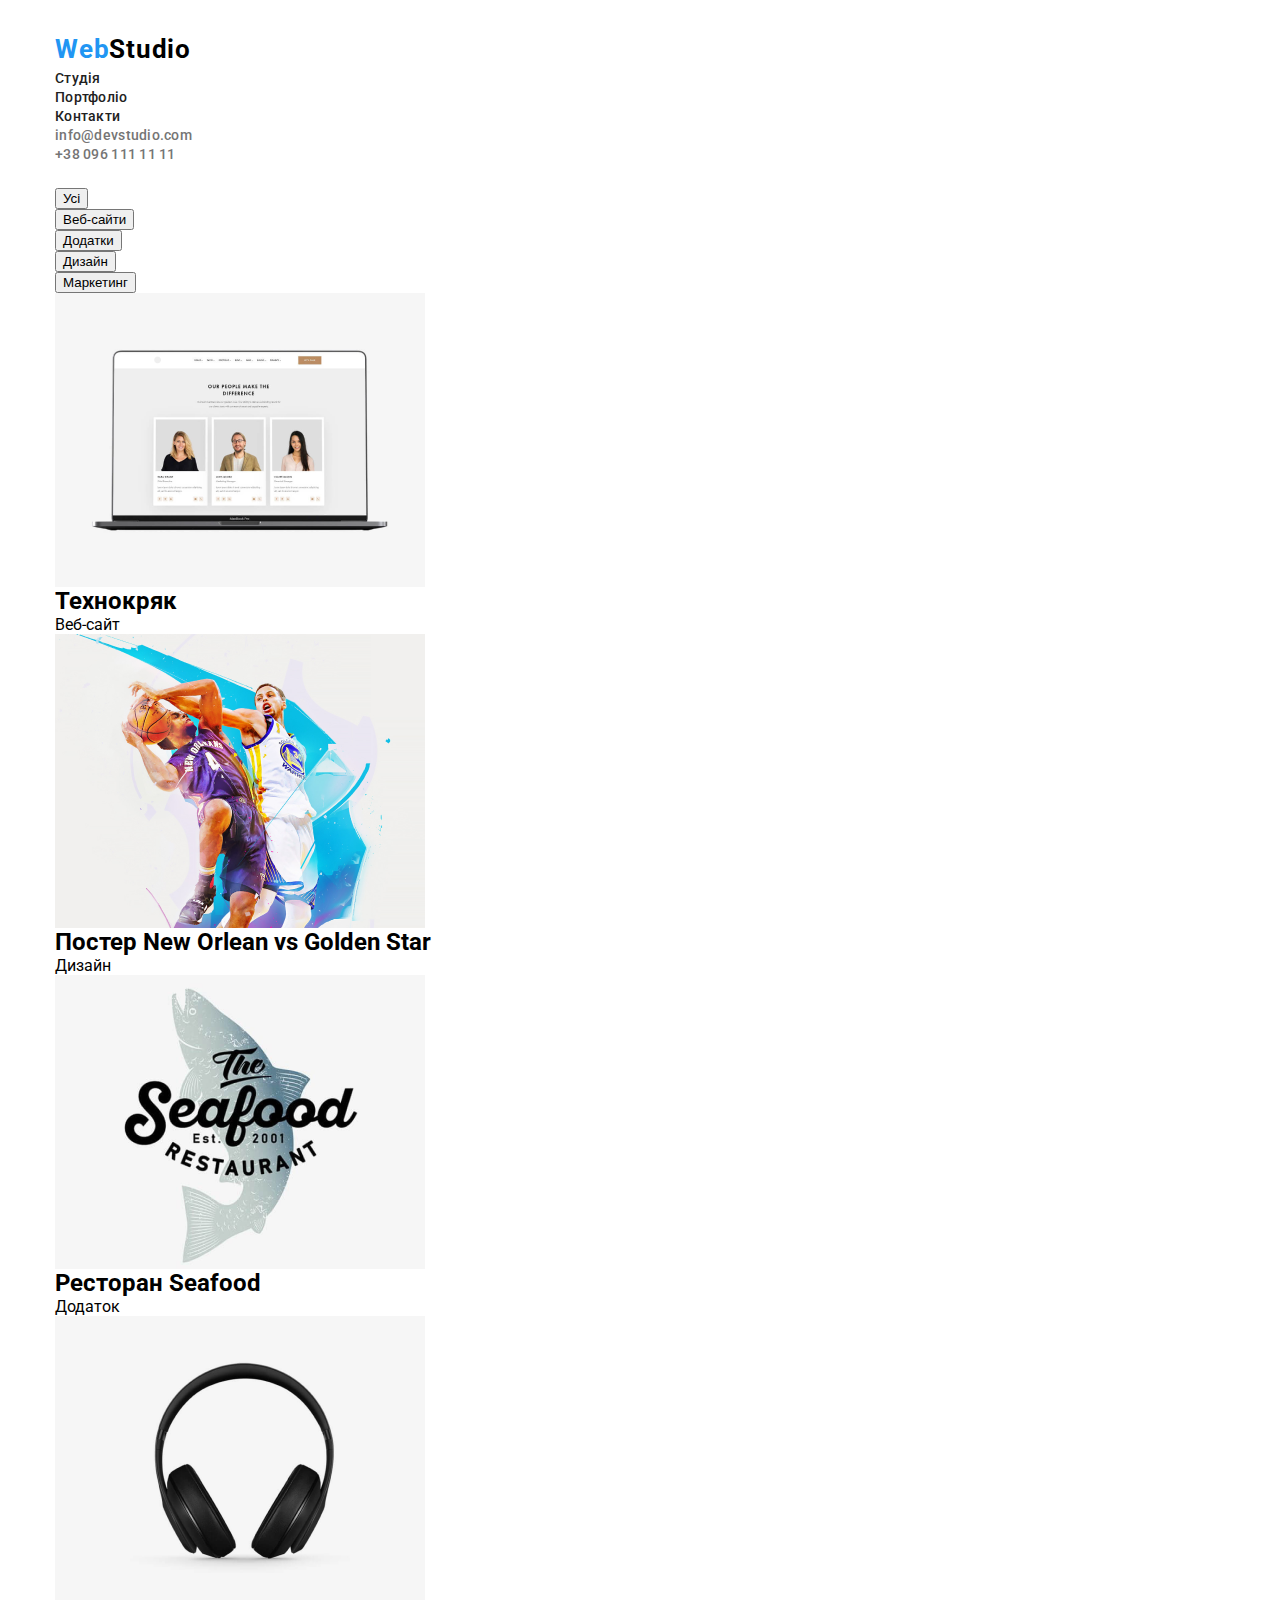
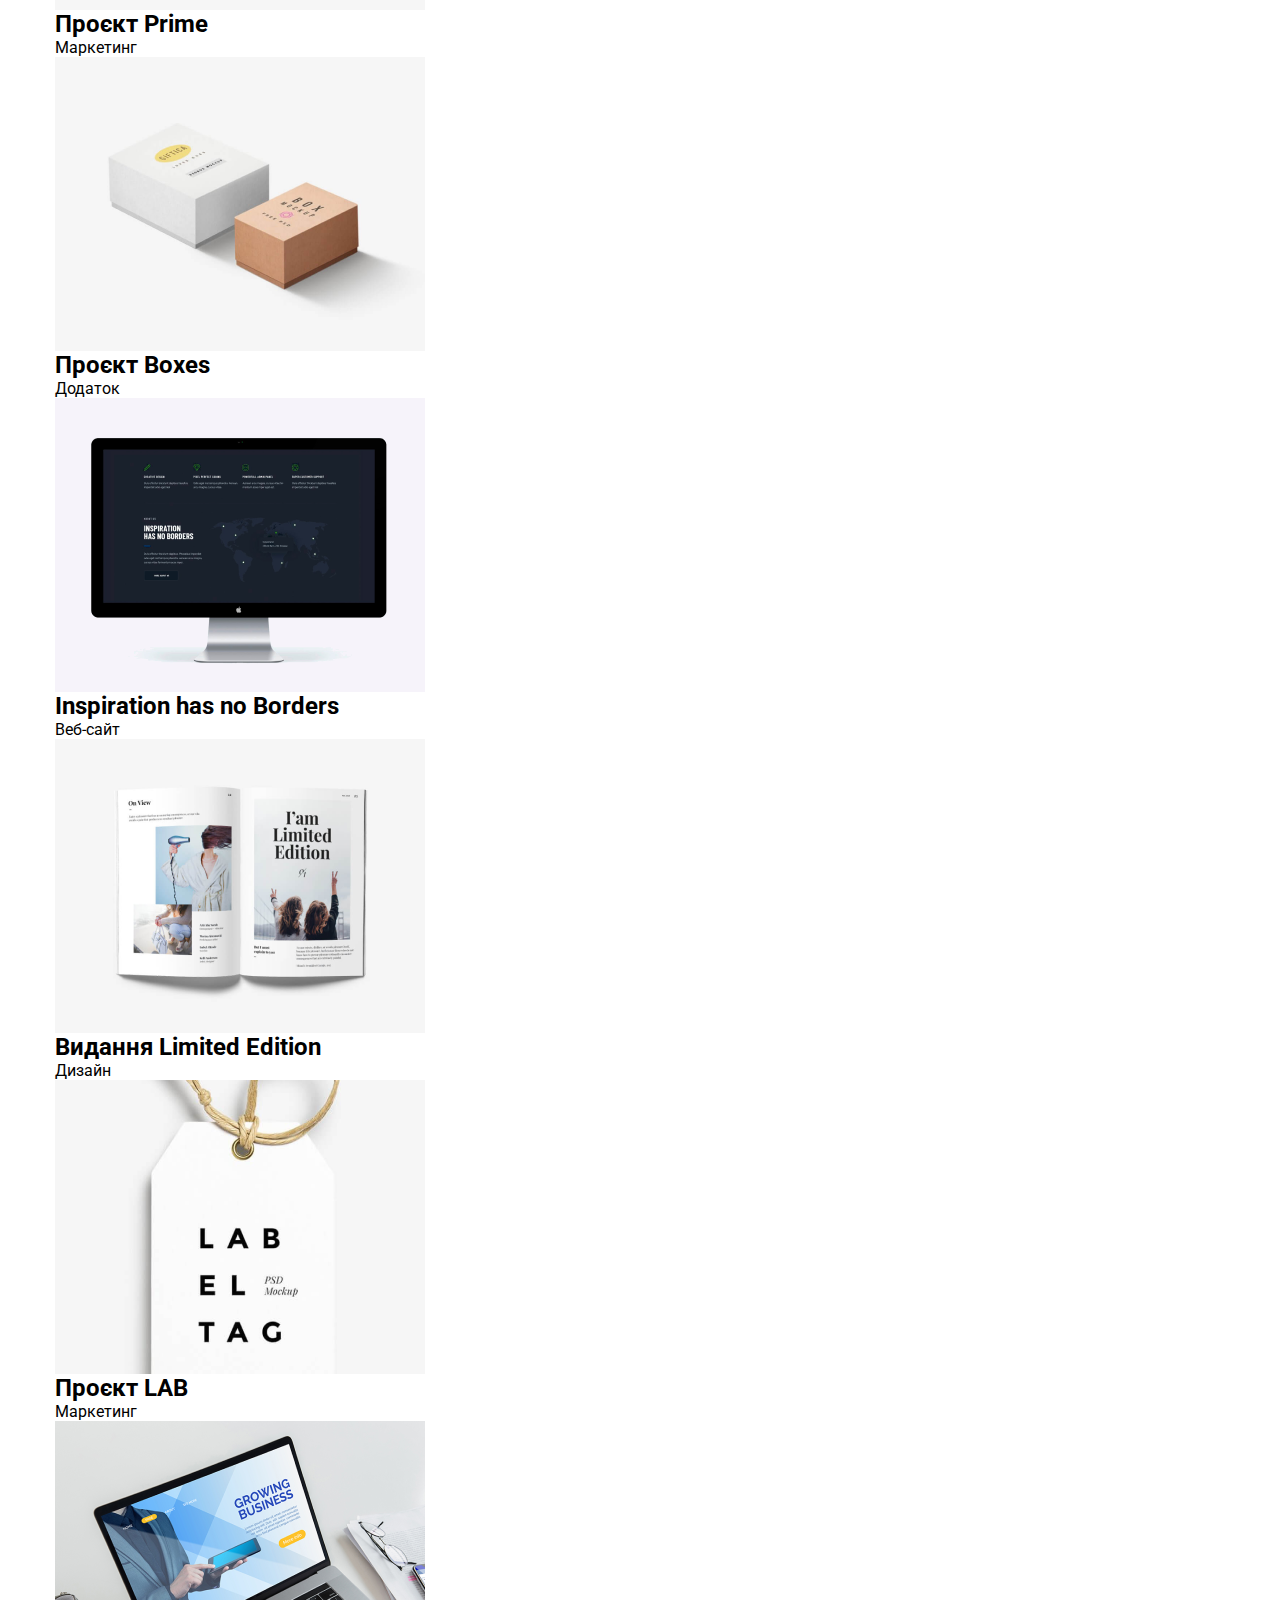
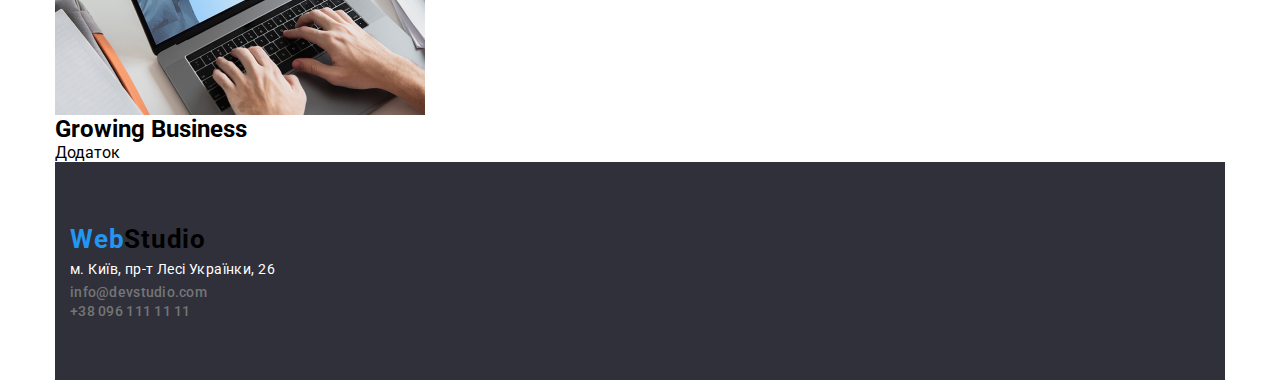
==== pages/portfolio.html @ b6ff16bc "jhjh" ====
<!DOCTYPE html>
<html lang="en">
<head>
    <meta charset="UTF-8">
    <meta name="viewport" content="width=device-width, initial-scale=1.0">
    <title>Document</title>

    <link rel="preconnect" href="https://fonts.googleapis.com">
<link rel="preconnect" href="https://fonts.gstatic.com" crossorigin>
<link href="https://fonts.googleapis.com/css2?family=Raleway:ital,wght@0,100..900;1,100..900&family=Roboto:ital,wght@0,100;0,300;0,400;0,500;0,700;0,900;1,100;1,300;1,400;1,500;1,700;1,900&display=swap" rel="stylesheet">
<link rel="stylesheet" href="https://cdnjs.cloudflare.com/ajax/libs/modern-normalize/3.0.1/modern-normalize.min.css" integrity="sha512-q6WgHqiHlKyOqslT/lgBgodhd03Wp4BEqKeW6nNtlOY4quzyG3VoQKFrieaCeSnuVseNKRGpGeDU3qPmabCANg==" crossorigin="anonymous" referrerpolicy="no-referrer" />
<link rel="stylesheet" href="../reset.css">
<link rel="stylesheet" href="../style.css">
</head>
<body>
    <div class="container">
        <header class="header">
            <a href="./index.html" class="header-logo">Web<span class="header-studio">Studio</span></a>
            
            <nav class="header-nav">
                <ul class="nav-list"> 
                    <li class="nav-item"><a href="./index.html" class="nav-link">Студія</a></li>
                    <li class="nav-item"><a href="./pages/portfolio.html" class="nav-link">Портфоліо</a></li>
                    <li class="nav-item"><a href="#" class="nav-link">Контакти</a></li>
                </ul>
            </nav>
                <ul class="header-list">
                    <li class="header-item"><a href="mailto:info@devstudio.com" class="header-linke">info@devstudio.com</a></li>
                    <li class="header-item"><a href="tel:+380961111111" class="header-link">+38 096 111 11 11</a></li>
                </ul>
            
        </header>
    <main>
        <section>
            <ul>
                <li>
                    <button type="button" class="box6">Усі</button>
                </li>
                <li>
                    <button type="button" class="box7">Веб-сайти</button>
                </li>
                <li>
                    <button type="button" class="box7">Додатки</button>
                </li>
                <li>
                    <button type="button" class="box7">Дизайн</button>
                </li>
                <li>
                    <button type="button" class="box7">Маркетинг</button>
                </li>
            </ul>
            <ul>
                <li>
                    <img src="../img2/nout1.png" alt="ноутбук">
                    <h2>Технокряк</h2>
                    <p>Веб-сайт</p>
                </li>
                <li>
                    <img src="../img2/basket2.png" alt="баскетбол">
                    <h2>Постер New Orlean vs Golden Star</h2>
                    <p>Дизайн</p>
                </li>
                <li>
                    <img src="../img2/ruba3.png" alt="риба">
                    <h2>Ресторан Seafood</h2>
                    <p>Додаток</p>
                </li>
                <li>
                    <img src="../img2/nausch4.png" alt="наушники">
                    <h2>Проєкт Prime</h2>
                    <p>Маркетинг</p>
                </li>
                <li>
                    <img src="../img2/mulo5.png" alt="мило">
                    <h2>Проєкт Boxes</h2>
                    <p>Додаток</p>
                </li>
                <li>
                    <img src="../img2/monitor6.png" alt="монитор">
                    <h2>Inspiration has no Borders</h2>
                    <p>Веб-сайт</p>
                </li>
                <li>
                    <img src="../img2/tetrad7.png" alt="журнал">
                    <h2>Видання Limited Edition</h2>
                    <p>Дизайн</p>
                </li>
                <li>
                    <img src="../img2/karta8.png" alt="карта">
                    <h2>Проєкт LAB</h2>
                    <p>Маркетинг</p>
                </li>
                <li>
                    <img src="../img2/nout9.png" alt="ноутбук">
                    <h2>Growing Business</h2>
                    <p>Додаток</p>
                </li>
            </ul>
        </section>
    </main>
    <footer class="footer">
        <div class="container">
        <a href="./index.html" class="header-logo">Web<span class="header-studio">Studio</span></a>
        <ul>
            <li>
                <a href="https://maps.app.goo.gl/7LLcaL1i6Z1wxG6XA" class="footer-map">м. Київ, пр-т Лесі Українки, 26</a>
            </li>
            <li class="header-item"><a href="mailto:info@devstudio.com" class="header-linke">info@devstudio.com</a></li>
            <li class="header-item"><a href="tel:+380961111111" class="header-link">+38 096 111 11 11</a></li>
        </ul>
        </div>
    </footer>
</body>
</html>
---- style.css ----
:root {
    --akcen-tcolor:#2196F3;
    --logo-colot:#000;
    --main-text:#212121;
    --et-textcolor:#757575;
    --title-color:#FFFFFF;
    --tim-background:#F5F4FA;
    --footer-background: #2F303A;
    --adres-color:rgba(255, 255, 255, 0,60);
    --line-color:#ECECEC;
    --borter-color:#EEEEEE;
}
.container{
    width: 1200px;
    /* outline: 1px solid red; */
    margin-left: auto;
    margin-right: auto;
    padding-left: 15px;
    padding-right: 15px;
    
}
body{
    font-family: "Roboto";
}

*{
    box-sizing: border-box;
}
.header-logo{
color: var(--akcen-tcolor);
font-size: 26px;
font-weight: 700;
line-height: 1.38;
letter-spacing: 0.78px;
}
.header-studio{
color: var(--logo-colot);
font-size: 26px;
font-weight: 700;
line-height: 1.38;
letter-spacing: 0.78px;
}

.nav-link{
color: var(--main-text);
font-size: 14px;
font-weight: 500;
line-height: 1.14;
letter-spacing: 0.28px;
}
.nav-studia{
color: var(--akcen-tcolor);
font-size: 14px;
font-weight: 500;
line-height: 1.14;
letter-spacing: 0.28px;
}
.nav-item:hover{
    color: var(--akcen-tcolor);
}
.header-link{
color: var(--et-textcolor);
font-size: 14px;
font-weight: 500;
line-height: 1.14;
letter-spacing: 0.28px;
}
.header-linke{
color: var(--et-textcolor);
font-size: 14px;
font-weight: 500;
line-height: 1.14;
letter-spacing: 0.28px;
}
.main-section{
    background-color: var(--footer-background);
}
.main-text{
color: var(--title-color);
text-align: center;
font-size: 44px;
font-style: normal;
font-weight: 900;
line-height: 1.36; 
letter-spacing: 2.64px;
text-transform: uppercase;
}
.main-button{
border-radius: 4px;
background: var(--akcen-tcolor);
box-shadow: 0px 4px 4px 0px rgba(0, 0, 0, 0.15);
}
.button-text{
color: var(--title-color);
text-align: center;
font-size: 16px;
font-weight: 700;
line-height: 1.875;
letter-spacing: 0.96px;
}
.sect{
    background-color: var(--title-color);
}
.sect-text{
color: var(--main-text);
font-size: 14px;
font-weight: 700;
line-height: 1.14;
letter-spacing: 0.42px;
text-transform: uppercase;
}
.sect-mintext{
color: var(--et-textcolor);
font-size: 14px;
font-weight: 400;
line-height: 1.71; 
letter-spacing: 0.42px;
}
.sect-h2{
color: var(--main-text);
text-align: center;
font-size: 36px;
font-weight: 700; 
line-height: 1.16;
letter-spacing: 1.08px;
}
.sect-img-foto{
width: 370px;
height: 294px;
}
.uns{
    background-color: var(--tim-background);
}
.uns-tim{
color: #212121;
text-align: center;
font-size: 36px;
font-style: normal;
font-weight: 400;
line-height: 1.16;
letter-spacing: 1.08px;
}

.uns-text{
color: var(--main-text);
text-align: center;
font-size: 16px;
font-weight: 500;
line-height: 1.1875;
letter-spacing: 0.48px;
}
.footer-map{
color: var(--title-color);
font-size: 14px;
font-weight: 400;
line-height: 1.71;
letter-spacing: 0.42px;
}
.footer-gamil{
color: rgba(255, 255, 255, 0.60);
font-size: 14px;
font-weight: 400;
line-height: 1.71;
letter-spacing: 0.42px;
}
.footer-num{
color: rgba(255, 255, 255, 0.60);
font-size: 14px;
font-weight: 400;
line-height: 1.71;
letter-spacing: 0.42px;
}

.uns-tim{
color: var(--main-text);
text-align: center;
font-size: 36px;
font-weight: 400;
line-height: 1.16;
letter-spacing: 0.48px;
}
.uns-com{
color: var(--et-textcolor);
text-align: center;
font-size: 16px;
font-style: normal;
font-weight: 400;
line-height: 1.18;
letter-spacing: 0.48px;
}
.footer{
    background-color: var(--footer-background);
}
.footer-map{
color: var(--title-color);
font-size: 14px;
font-style: normal;
font-weight: 400;
line-height: 1.71; 
letter-spacing: 0.42px;
}
.header{
padding-top: 24px;
padding-bottom: 25px;
}
.main section{
padding-top: 200px;
padding-bottom: 210px;
}
.sect{
padding-top: 94px;
padding-bottom: 94px;
} 
.uns{
padding-top: 94px;
padding-bottom: 184px;
}
.footer{
padding-top: 60px;
padding-bottom: 60px;
}
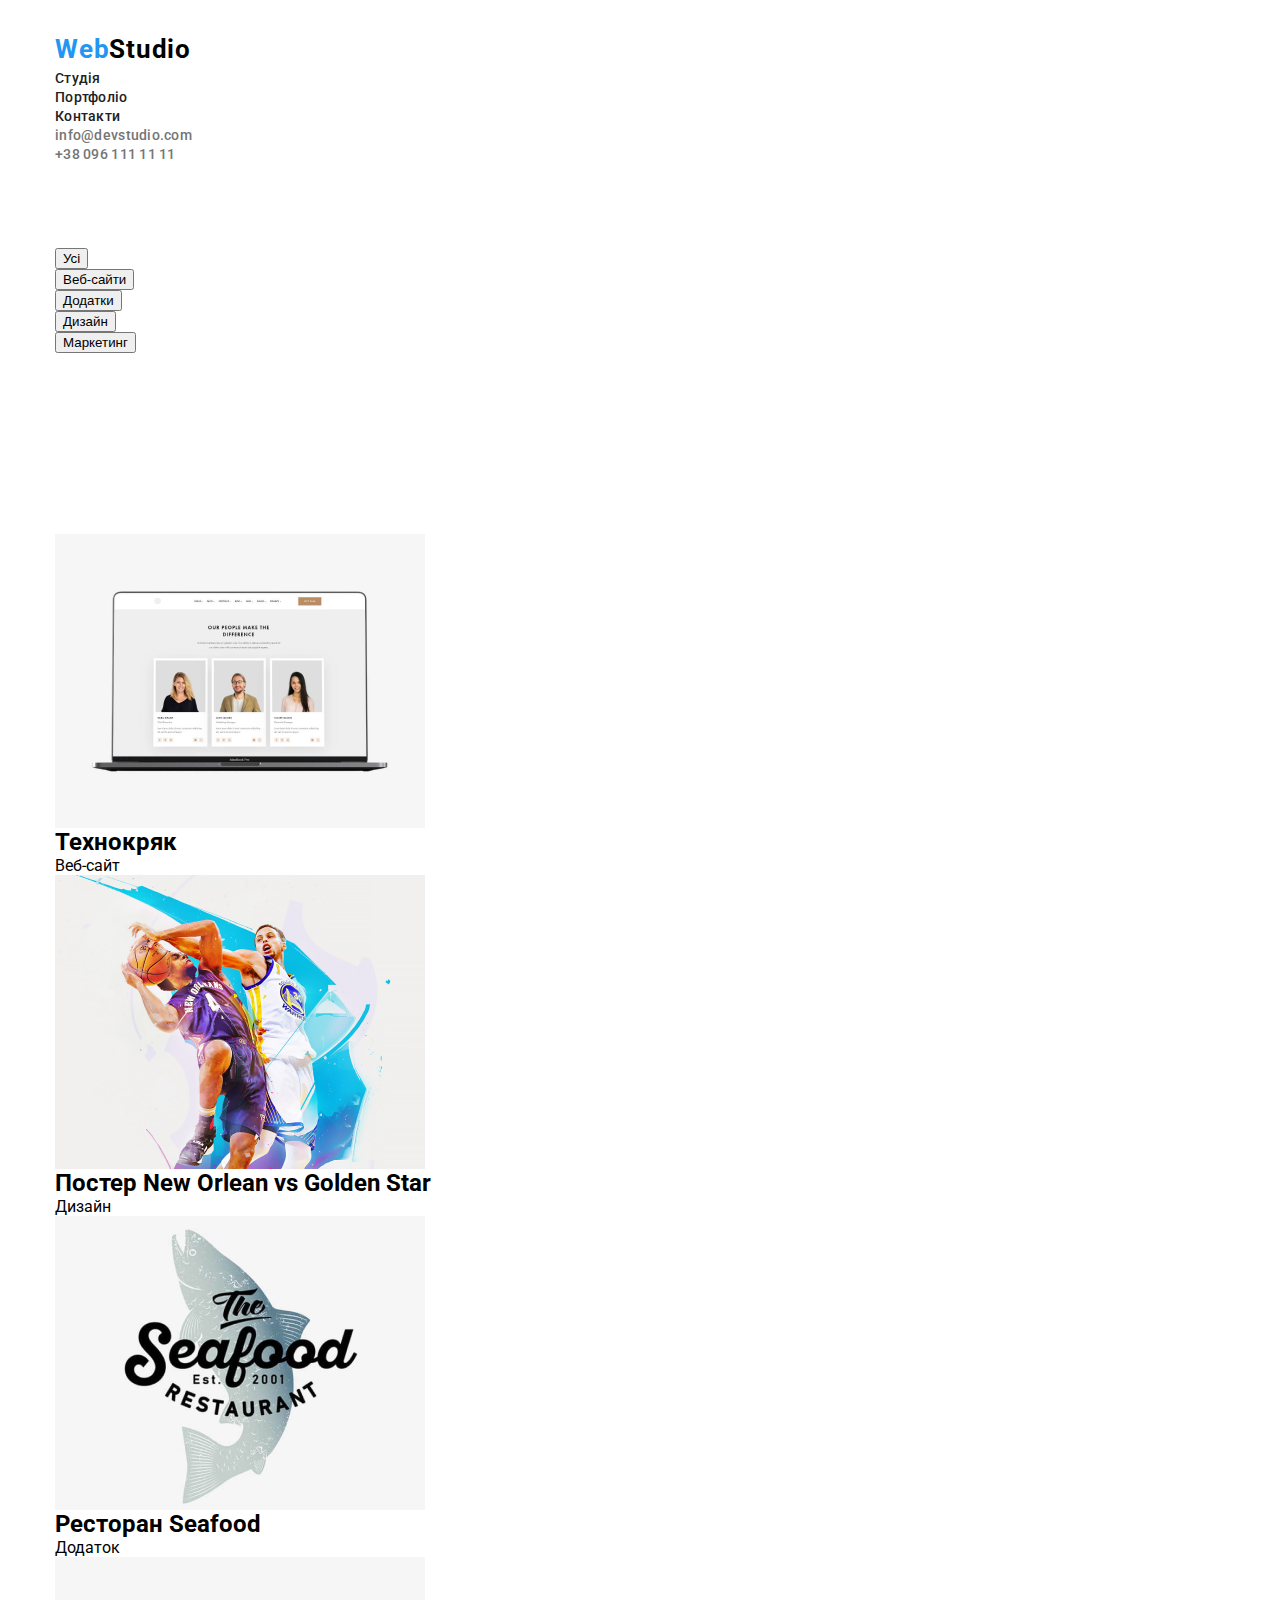
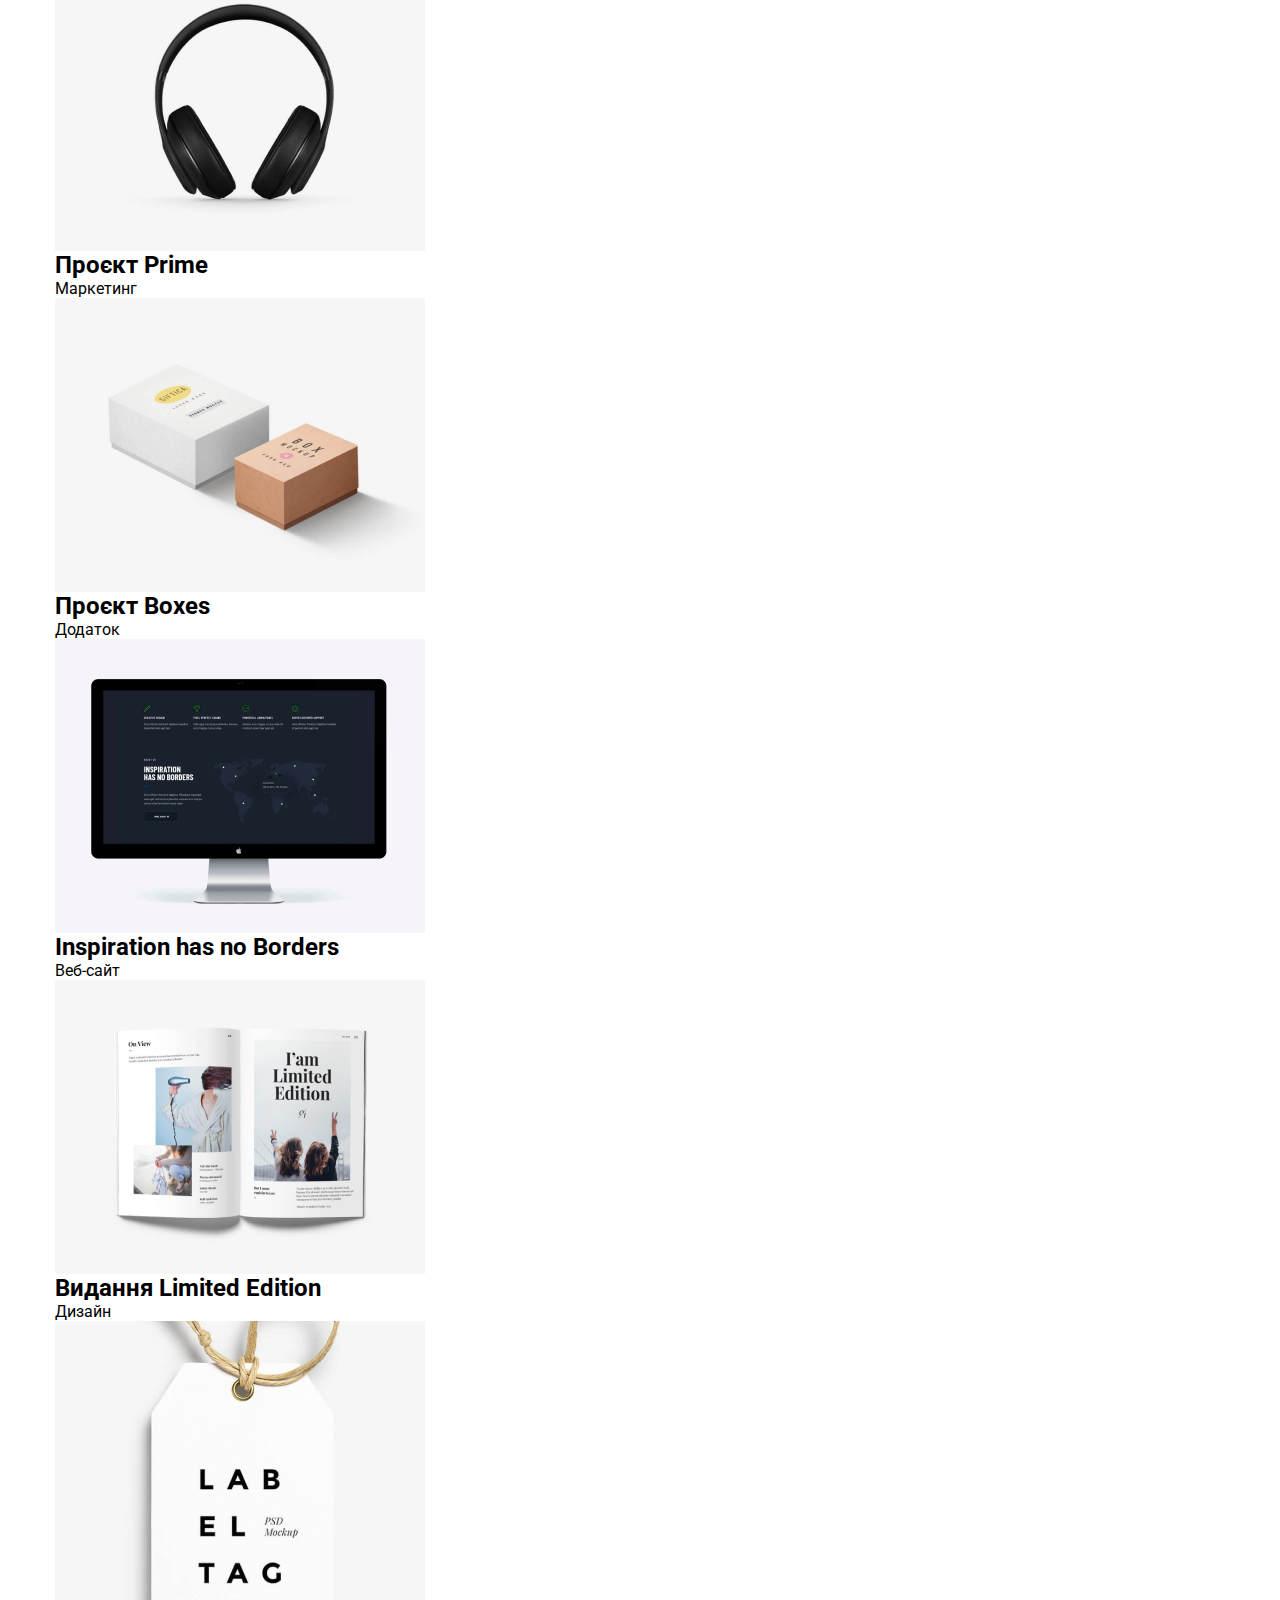
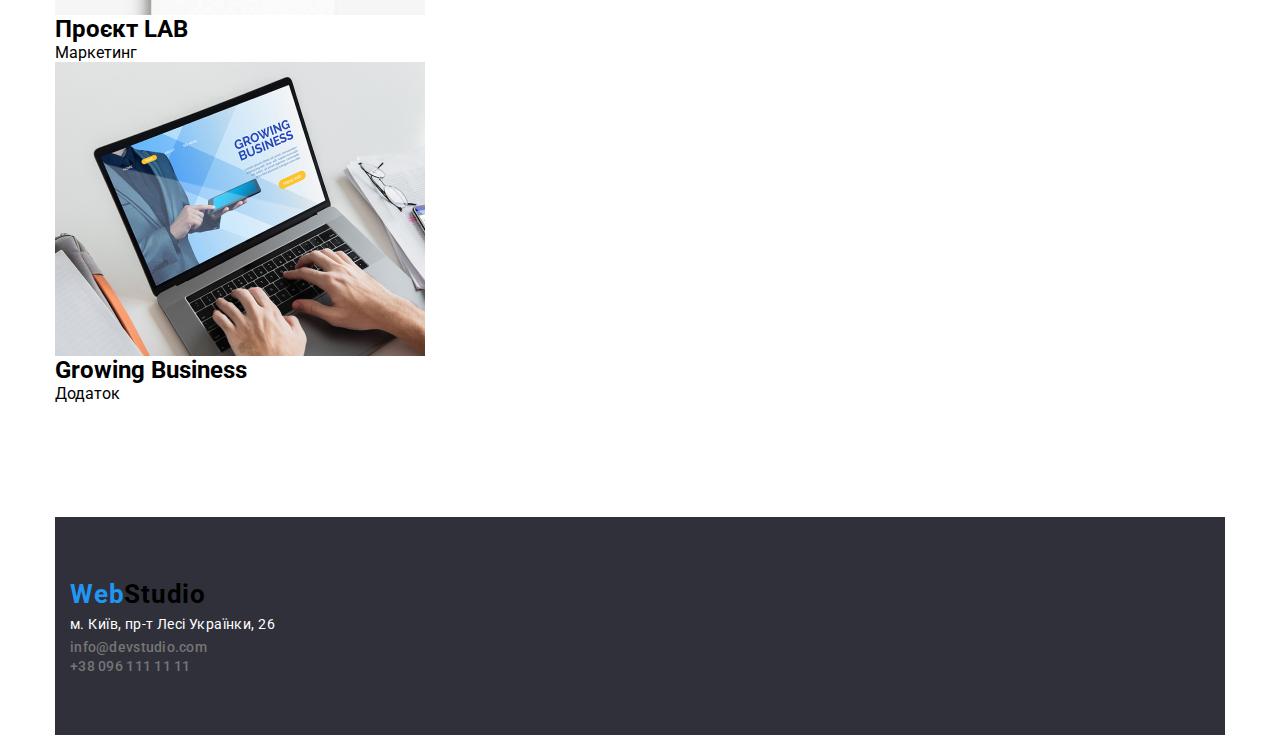
==== commit e39a3e23: "gfg" ====
--- a/pages/portfolio.html
+++ b/pages/portfolio.html
@@ -31,66 +31,68 @@
             
         </header>
     <main>
-        <section>
+        <section class="work">
             <ul>
-                <li>
+                <li class="work-button">
                     <button type="button" class="box6">Усі</button>
                 </li>
-                <li>
+                <li class="work-button">
                     <button type="button" class="box7">Веб-сайти</button>
                 </li>
-                <li>
+                <li class="work-button">
                     <button type="button" class="box7">Додатки</button>
                 </li>
-                <li>
+                <li class="work-button">
                     <button type="button" class="box7">Дизайн</button>
                 </li>
-                <li>
+                <li class="work-button">
                     <button type="button" class="box7">Маркетинг</button>
                 </li>
             </ul>
+        </section>
+        <section class="fotos">
             <ul>
-                <li>
+                <li class="fotos-all">
                     <img src="../img2/nout1.png" alt="ноутбук">
                     <h2>Технокряк</h2>
                     <p>Веб-сайт</p>
                 </li>
-                <li>
+                <li class="fotos-all">
                     <img src="../img2/basket2.png" alt="баскетбол">
                     <h2>Постер New Orlean vs Golden Star</h2>
                     <p>Дизайн</p>
                 </li>
-                <li>
+                <li class="fotos-all">
                     <img src="../img2/ruba3.png" alt="риба">
                     <h2>Ресторан Seafood</h2>
                     <p>Додаток</p>
                 </li>
-                <li>
+                <li class="fotos-all">
                     <img src="../img2/nausch4.png" alt="наушники">
                     <h2>Проєкт Prime</h2>
                     <p>Маркетинг</p>
                 </li>
-                <li>
+                <li class="fotos-all">
                     <img src="../img2/mulo5.png" alt="мило">
                     <h2>Проєкт Boxes</h2>
                     <p>Додаток</p>
                 </li>
-                <li>
+                <li class="fotos-all">
                     <img src="../img2/monitor6.png" alt="монитор">
                     <h2>Inspiration has no Borders</h2>
                     <p>Веб-сайт</p>
                 </li>
-                <li>
+                <li class="fotos-all">
                     <img src="../img2/tetrad7.png" alt="журнал">
                     <h2>Видання Limited Edition</h2>
                     <p>Дизайн</p>
                 </li>
-                <li>
+                <li class="fotos-all">
                     <img src="../img2/karta8.png" alt="карта">
                     <h2>Проєкт LAB</h2>
                     <p>Маркетинг</p>
                 </li>
-                <li>
+                <li class="fotos-all">
                     <img src="../img2/nout9.png" alt="ноутбук">
                     <h2>Growing Business</h2>
                     <p>Додаток</p>
--- a/style.css
+++ b/style.css
@@ -203,14 +203,18 @@
 padding-top: 24px;
 padding-bottom: 25px;
 }
-.main section{
+.main-section{
 padding-top: 200px;
-padding-bottom: 210px;
+padding-bottom: 200px;
 }
 .sect{
+padding-top: 294px;
+/* padding-bottom: 94px; */
+} 
+.sect-work{
 padding-top: 94px;
 padding-bottom: 94px;
-} 
+}
 .uns{
 padding-top: 94px;
 padding-bottom: 184px;
@@ -218,4 +222,12 @@
 .footer{
 padding-top: 60px;
 padding-bottom: 60px;
-} +}
+.work{
+padding-top: 60px;
+padding-bottom: 56px;
+}
+.fotos{
+padding-top: 125px;
+padding-bottom: 114px;
+}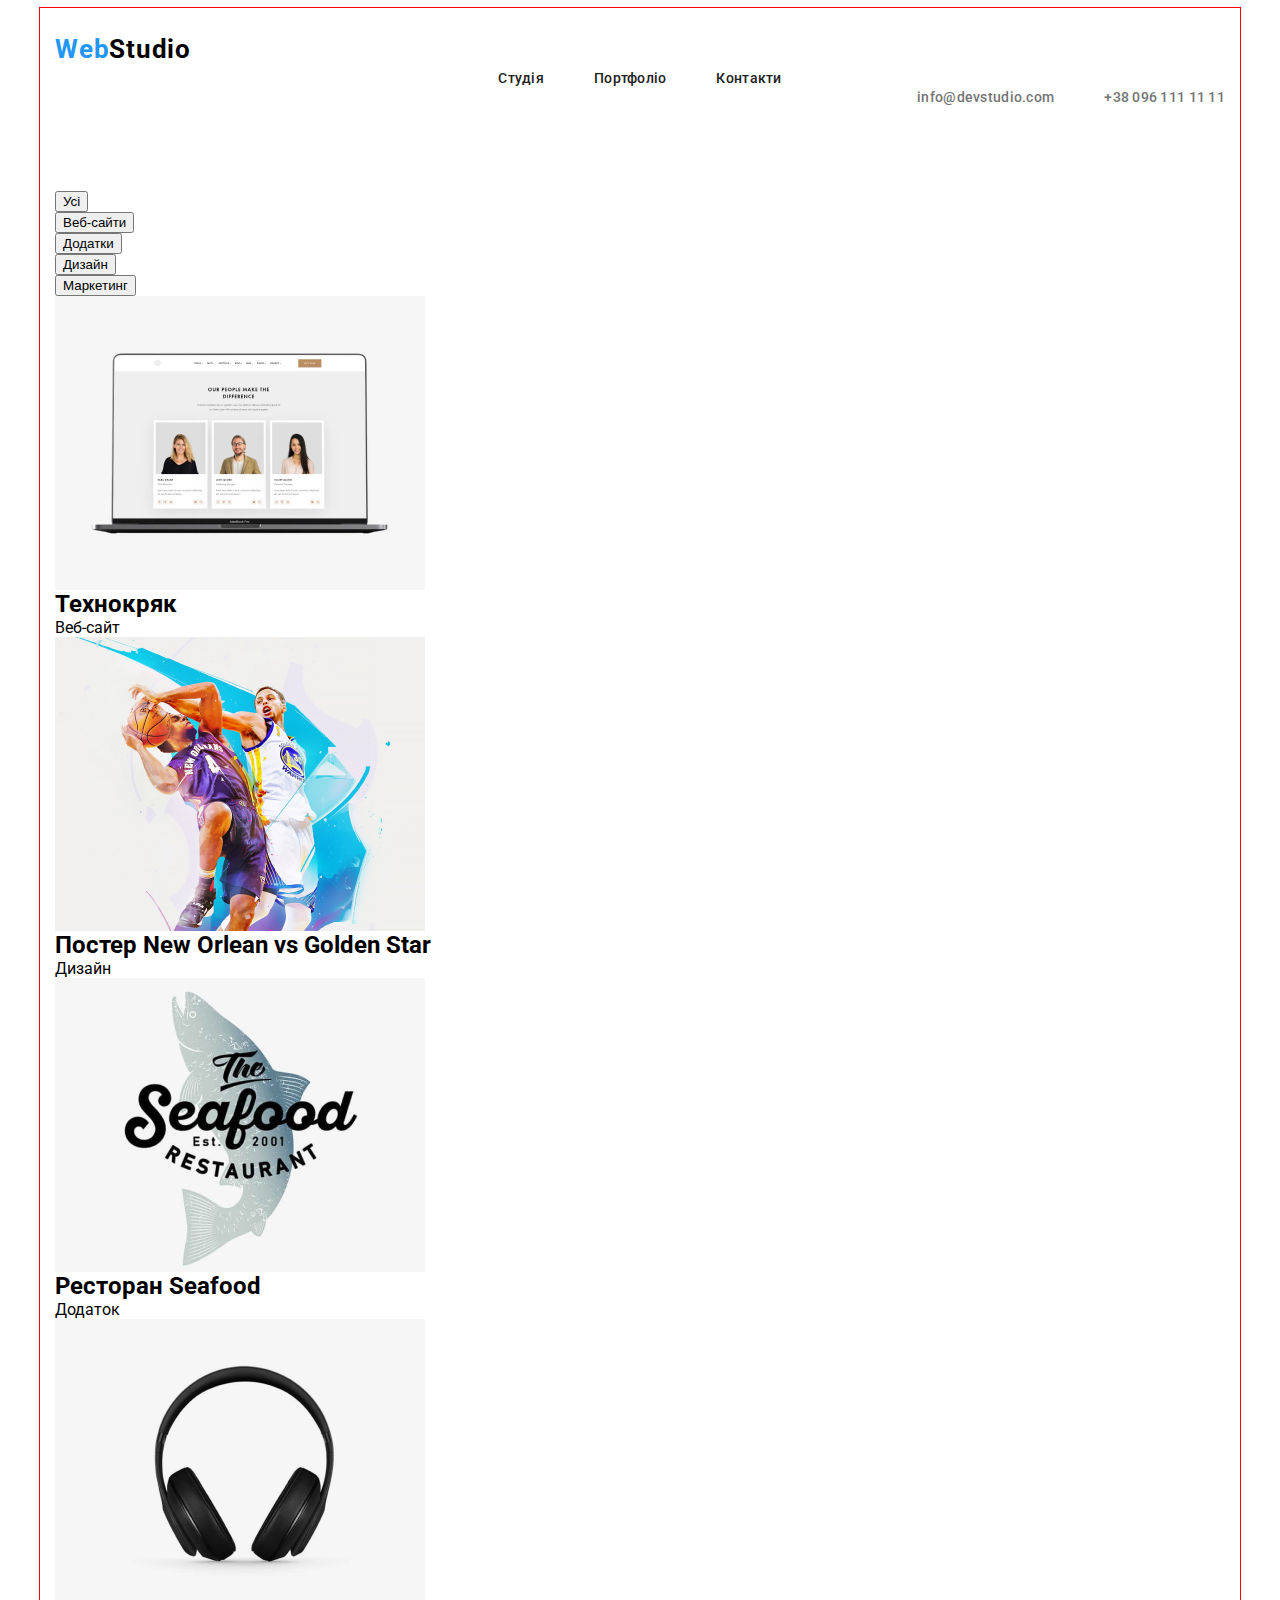
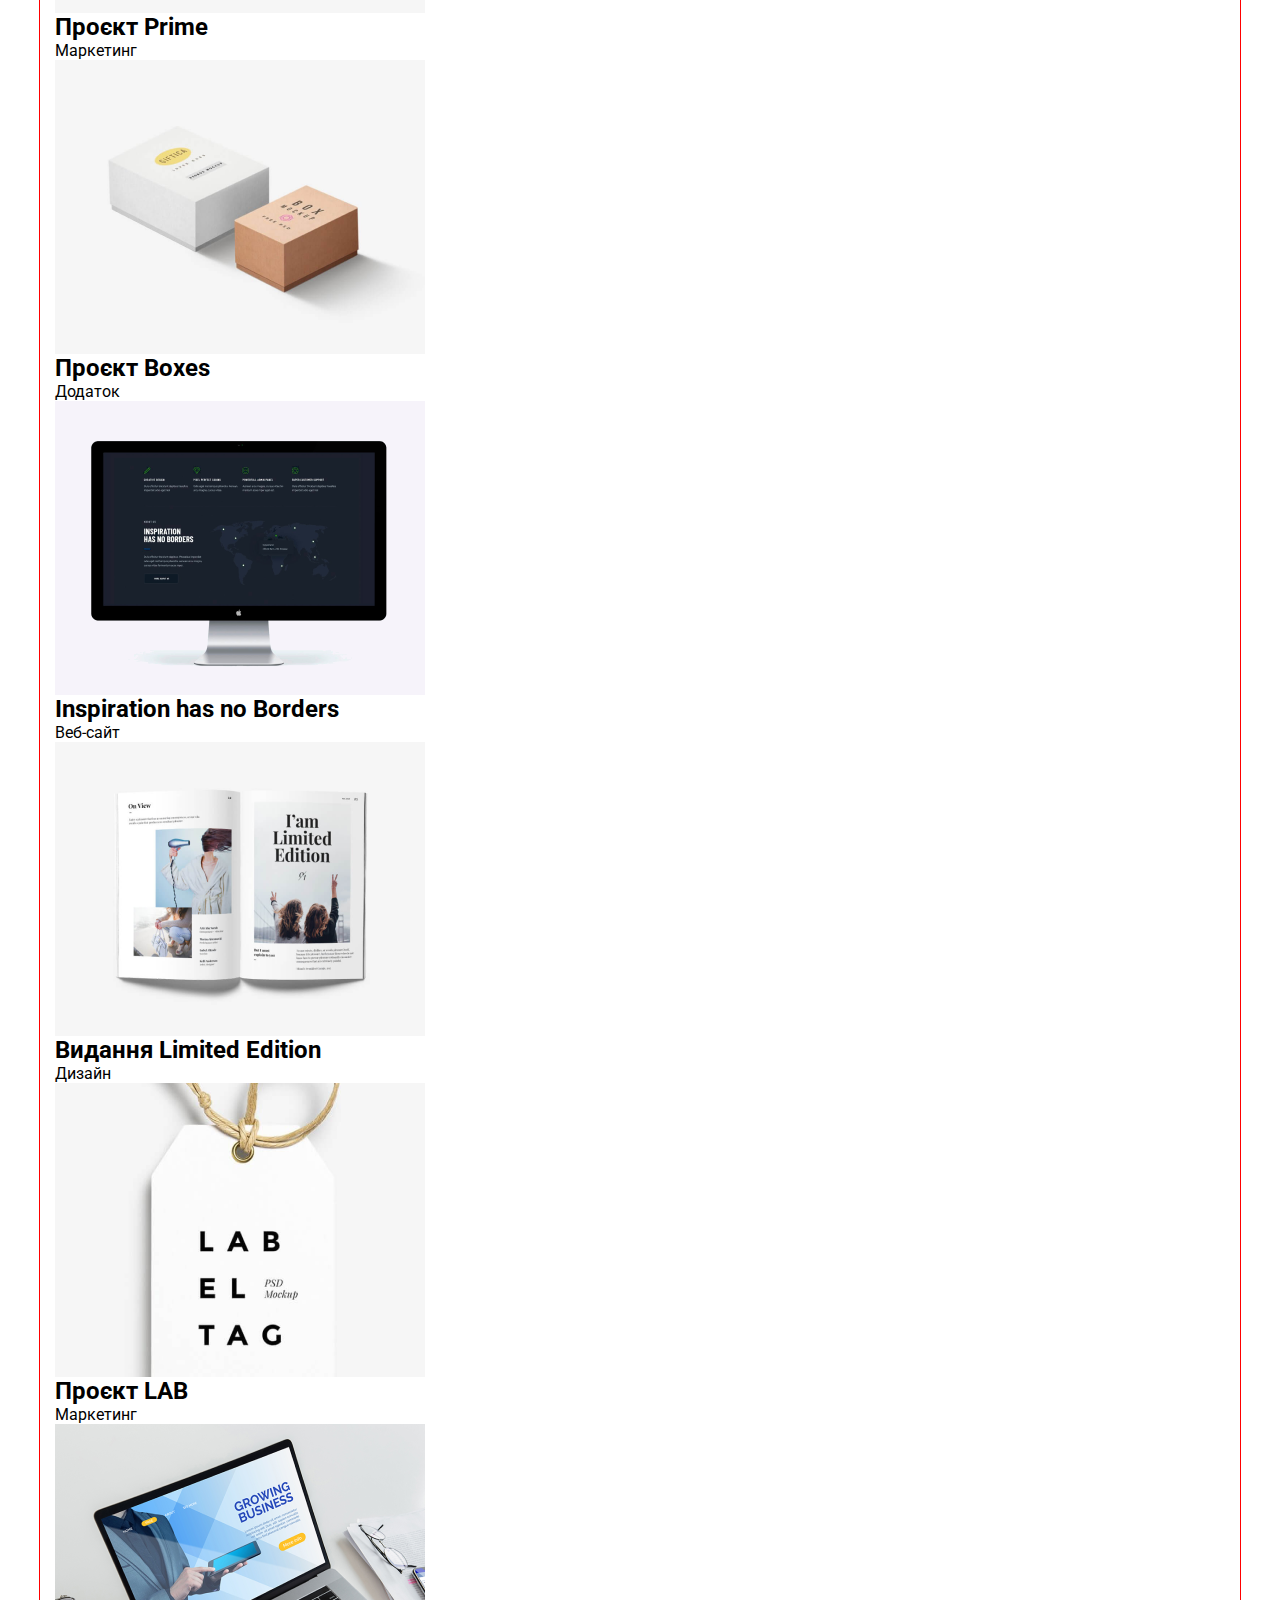
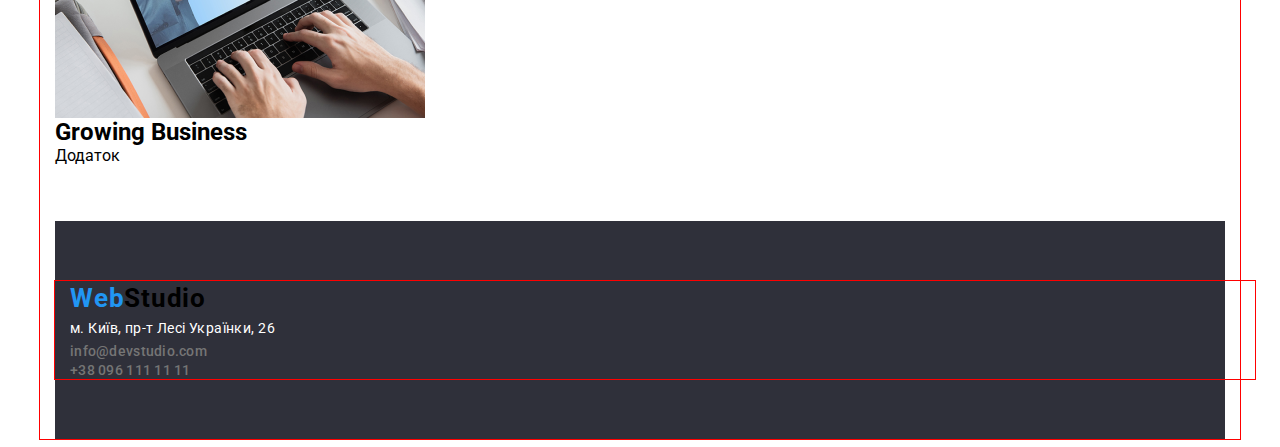
==== commit c651de12: "rgrg" ====
--- a/pages/portfolio.html
+++ b/pages/portfolio.html
@@ -49,50 +49,49 @@
                     <button type="button" class="box7">Маркетинг</button>
                 </li>
             </ul>
-        </section>
-        <section class="fotos">
+        
             <ul>
-                <li class="fotos-all">
+                <li class="work-all">
                     <img src="../img2/nout1.png" alt="ноутбук">
                     <h2>Технокряк</h2>
                     <p>Веб-сайт</p>
                 </li>
-                <li class="fotos-all">
+                <li class="work-all">
                     <img src="../img2/basket2.png" alt="баскетбол">
                     <h2>Постер New Orlean vs Golden Star</h2>
                     <p>Дизайн</p>
                 </li>
-                <li class="fotos-all">
+                <li class="work-all">
                     <img src="../img2/ruba3.png" alt="риба">
                     <h2>Ресторан Seafood</h2>
                     <p>Додаток</p>
                 </li>
-                <li class="fotos-all">
+                <li class="work-all">
                     <img src="../img2/nausch4.png" alt="наушники">
                     <h2>Проєкт Prime</h2>
                     <p>Маркетинг</p>
                 </li>
-                <li class="fotos-all">
+                <li class="work-all">
                     <img src="../img2/mulo5.png" alt="мило">
                     <h2>Проєкт Boxes</h2>
                     <p>Додаток</p>
                 </li>
-                <li class="fotos-all">
+                <li class="work-all">
                     <img src="../img2/monitor6.png" alt="монитор">
                     <h2>Inspiration has no Borders</h2>
                     <p>Веб-сайт</p>
                 </li>
-                <li class="fotos-all">
+                <li class="work-all">
                     <img src="../img2/tetrad7.png" alt="журнал">
                     <h2>Видання Limited Edition</h2>
                     <p>Дизайн</p>
                 </li>
-                <li class="fotos-all">
+                <li class="work-all">
                     <img src="../img2/karta8.png" alt="карта">
                     <h2>Проєкт LAB</h2>
                     <p>Маркетинг</p>
                 </li>
-                <li class="fotos-all">
+                <li class="work-all">
                     <img src="../img2/nout9.png" alt="ноутбук">
                     <h2>Growing Business</h2>
                     <p>Додаток</p>
--- a/style.css
+++ b/style.css
@@ -12,7 +12,7 @@
 }
 .container{
     width: 1200px;
-    /* outline: 1px solid red; */
+    outline: 1px solid red;
     margin-left: auto;
     margin-right: auto;
     padding-left: 15px;
@@ -208,7 +208,7 @@
 padding-bottom: 200px;
 }
 .sect{
-padding-top: 294px;
+padding-top: 94px;
 /* padding-bottom: 94px; */
 } 
 .sect-work{
@@ -217,7 +217,7 @@
 }
 .uns{
 padding-top: 94px;
-padding-bottom: 184px;
+padding-bottom: 94px;
 }
 .footer{
 padding-top: 60px;
@@ -230,4 +230,17 @@
 .fotos{
 padding-top: 125px;
 padding-bottom: 114px;
+}
+
+.nav-list{
+display: flex;
+justify-content: center;
+/* align-items: ; */
+gap: 50px;
+}
+.header-list{
+display: flex;
+justify-content: flex-end;
+/* align-items: ; */
+gap: 50px;
 }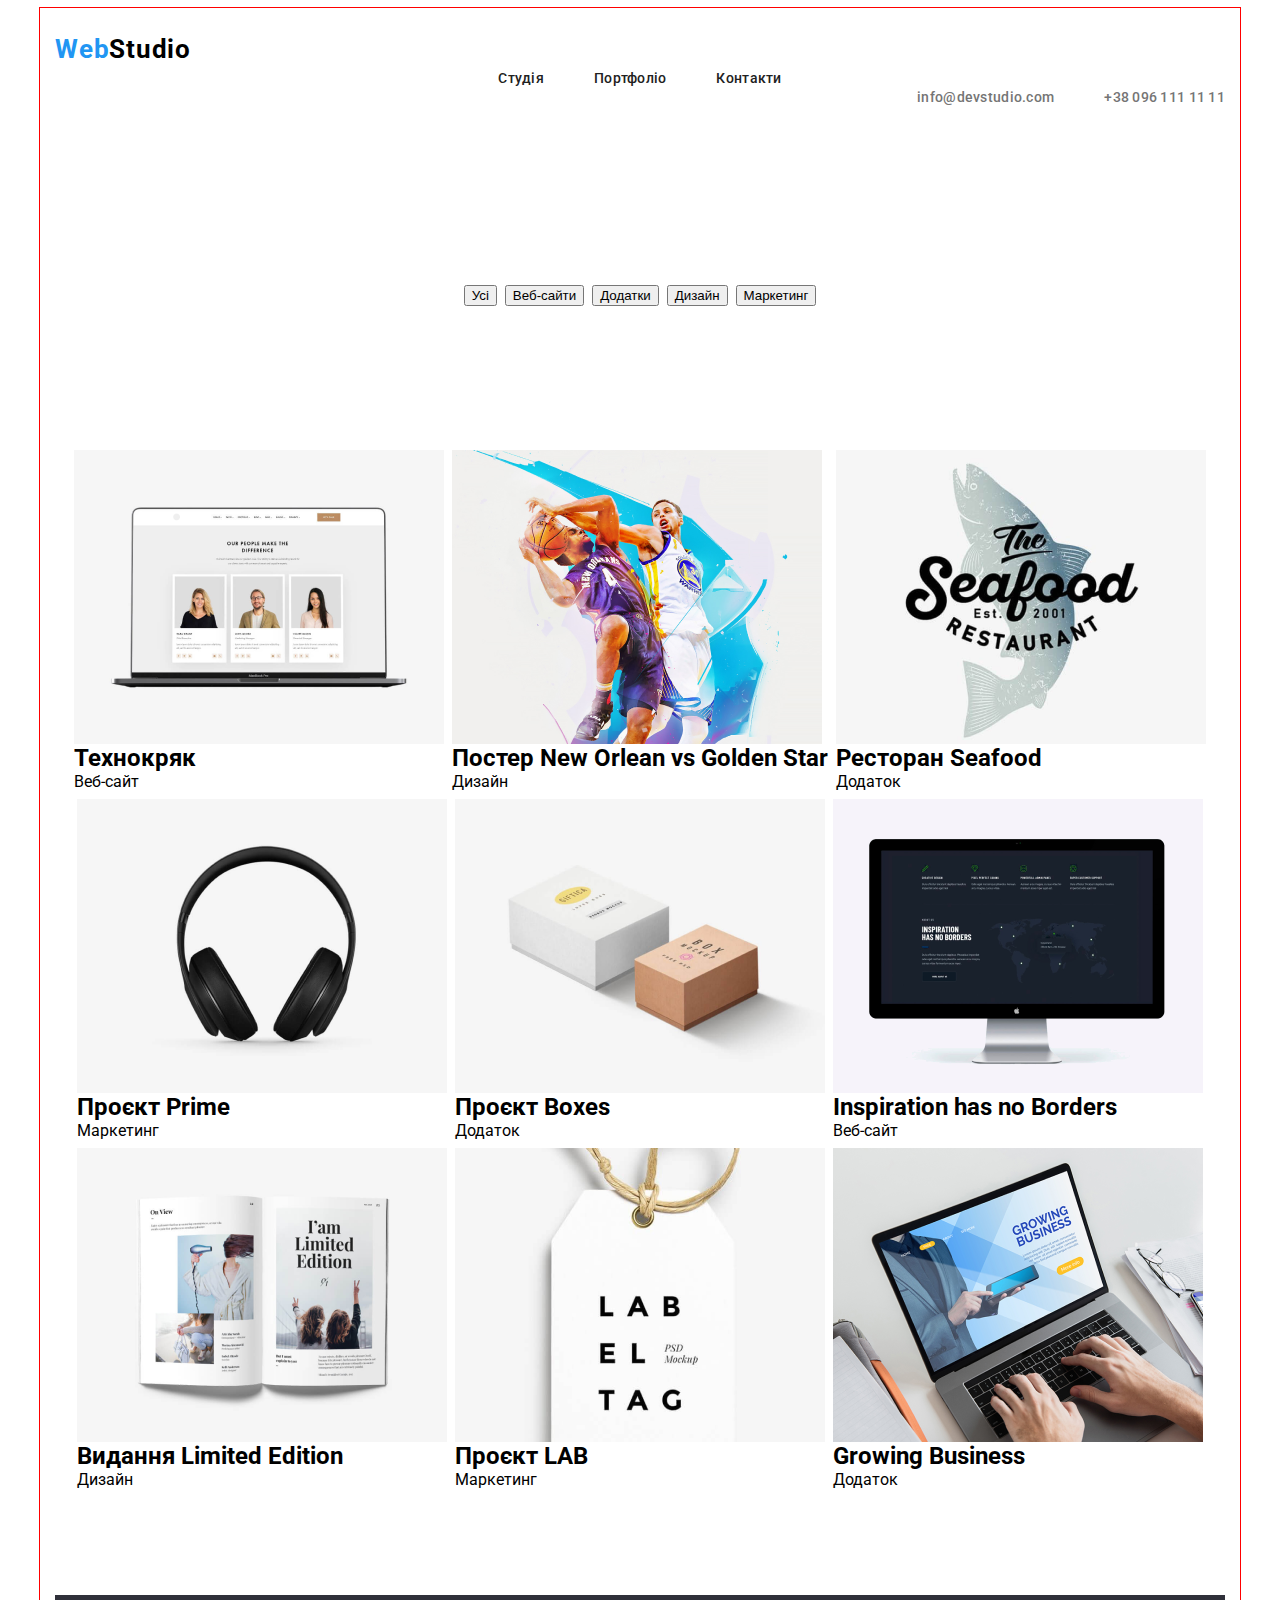
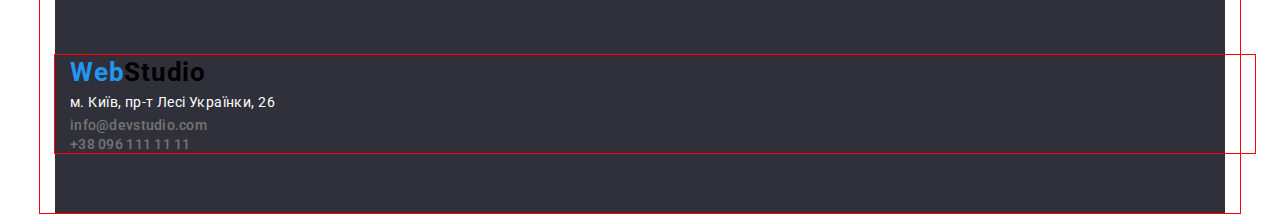
==== commit 88963fdb: "bgg" ====
--- a/pages/portfolio.html
+++ b/pages/portfolio.html
@@ -32,7 +32,7 @@
         </header>
     <main>
         <section class="work">
-            <ul>
+            <ul class="work-ul">
                 <li class="work-button">
                     <button type="button" class="box6">Усі</button>
                 </li>
@@ -50,49 +50,49 @@
                 </li>
             </ul>
         
-            <ul>
+            <ul class="work-ul">
                 <li class="work-all">
-                    <img src="../img2/nout1.png" alt="ноутбук">
+                    <img src="../img2/nout1.png" alt="ноутбук" width="370px">
                     <h2>Технокряк</h2>
                     <p>Веб-сайт</p>
                 </li>
                 <li class="work-all">
-                    <img src="../img2/basket2.png" alt="баскетбол">
+                    <img src="../img2/basket2.png" alt="баскетбол" width="370px">
                     <h2>Постер New Orlean vs Golden Star</h2>
                     <p>Дизайн</p>
                 </li>
                 <li class="work-all">
-                    <img src="../img2/ruba3.png" alt="риба">
+                    <img src="../img2/ruba3.png" alt="риба" width="370px">
                     <h2>Ресторан Seafood</h2>
                     <p>Додаток</p>
                 </li>
                 <li class="work-all">
-                    <img src="../img2/nausch4.png" alt="наушники">
+                    <img src="../img2/nausch4.png" alt="наушники" width="370px">
                     <h2>Проєкт Prime</h2>
                     <p>Маркетинг</p>
                 </li>
                 <li class="work-all">
-                    <img src="../img2/mulo5.png" alt="мило">
+                    <img src="../img2/mulo5.png" alt="мило" width="370px">
                     <h2>Проєкт Boxes</h2>
                     <p>Додаток</p>
                 </li>
                 <li class="work-all">
-                    <img src="../img2/monitor6.png" alt="монитор">
+                    <img src="../img2/monitor6.png" alt="монитор" width="370px">
                     <h2>Inspiration has no Borders</h2>
                     <p>Веб-сайт</p>
                 </li>
                 <li class="work-all">
-                    <img src="../img2/tetrad7.png" alt="журнал">
+                    <img src="../img2/tetrad7.png" alt="журнал" width="370px">
                     <h2>Видання Limited Edition</h2>
                     <p>Дизайн</p>
                 </li>
                 <li class="work-all">
-                    <img src="../img2/karta8.png" alt="карта">
+                    <img src="../img2/karta8.png" alt="карта" width="370px">
                     <h2>Проєкт LAB</h2>
                     <p>Маркетинг</p>
                 </li>
                 <li class="work-all">
-                    <img src="../img2/nout9.png" alt="ноутбук">
+                    <img src="../img2/nout9.png" alt="ноутбук" width="370px">
                     <h2>Growing Business</h2>
                     <p>Додаток</p>
                 </li>
--- a/style.css
+++ b/style.css
@@ -243,4 +243,37 @@
 justify-content: flex-end;
 /* align-items: ; */
 gap: 50px;
+}
+.sect-grosstext{
+display: flex;
+justify-content: center;
+gap: 30px;
+}
+.sect-ul{
+display: flex;
+justify-content: center;
+gap: 30px;
+padding-top: 50px;
+padding-bottom: 50px;
+}
+.uns-gross-foto{
+display: flex;
+justify-content: center;
+gap: 30px;
+padding-top: 50px;
+}
+.work-ul{
+display: flex;
+justify-content: center;
+align-items: center;
+gap: 8px;
+padding-top: 94px;
+padding-bottom: 50px;
+}
+.work-ul{
+display: flex;
+flex-wrap: wrap;
+justify-content: center;
+align-items: center;
+/* gap: 30px; */
 }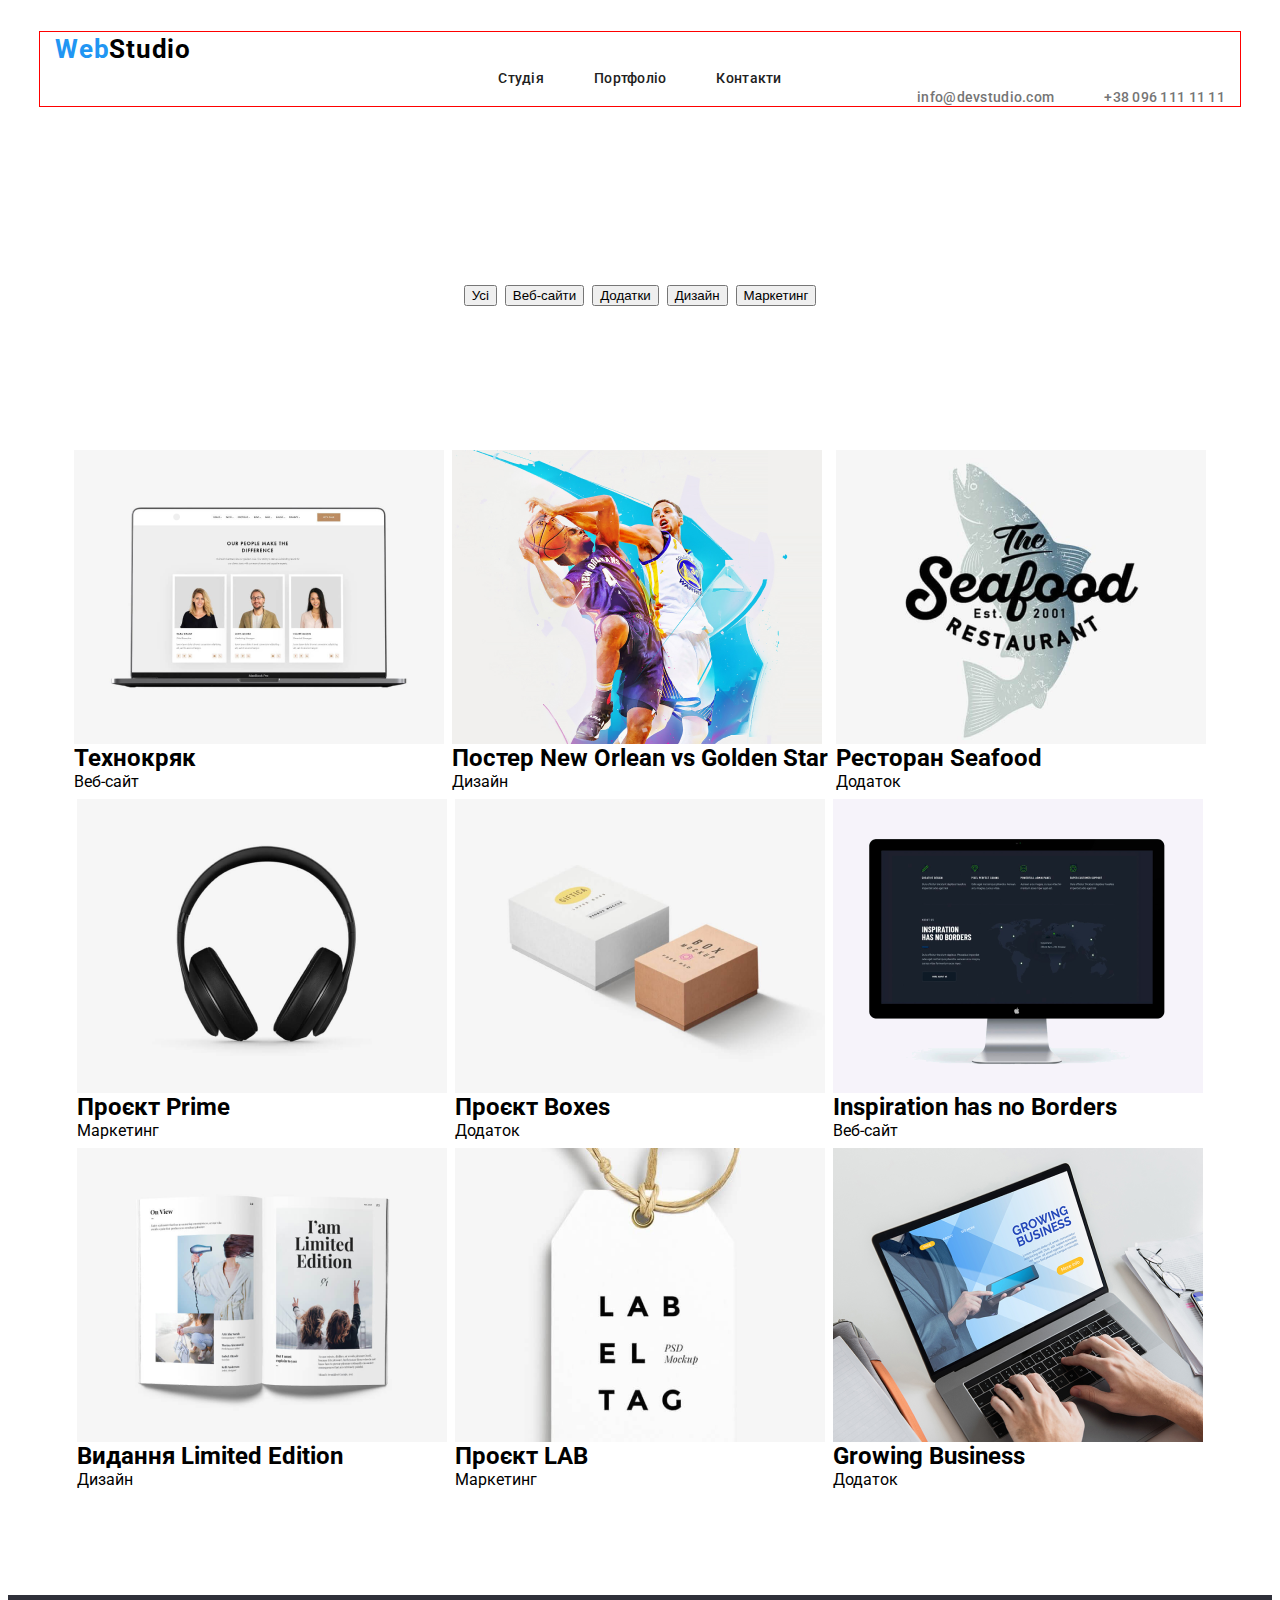
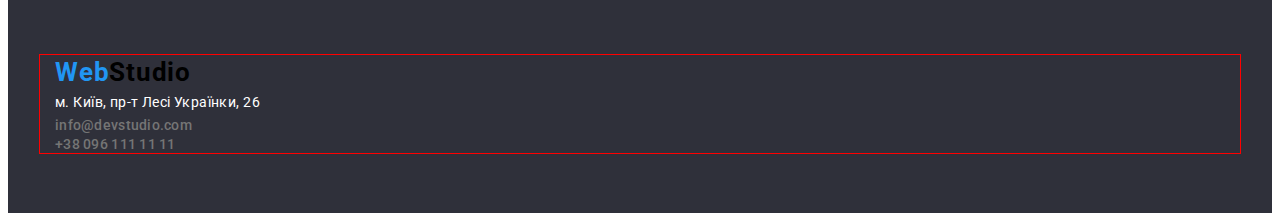
==== commit 16eebef5: "nhhh" ====
--- a/pages/portfolio.html
+++ b/pages/portfolio.html
@@ -13,8 +13,8 @@
 <link rel="stylesheet" href="../style.css">
 </head>
 <body>
-    <div class="container">
         <header class="header">
+        <div class="container">
             <a href="./index.html" class="header-logo">Web<span class="header-studio">Studio</span></a>
             
             <nav class="header-nav">
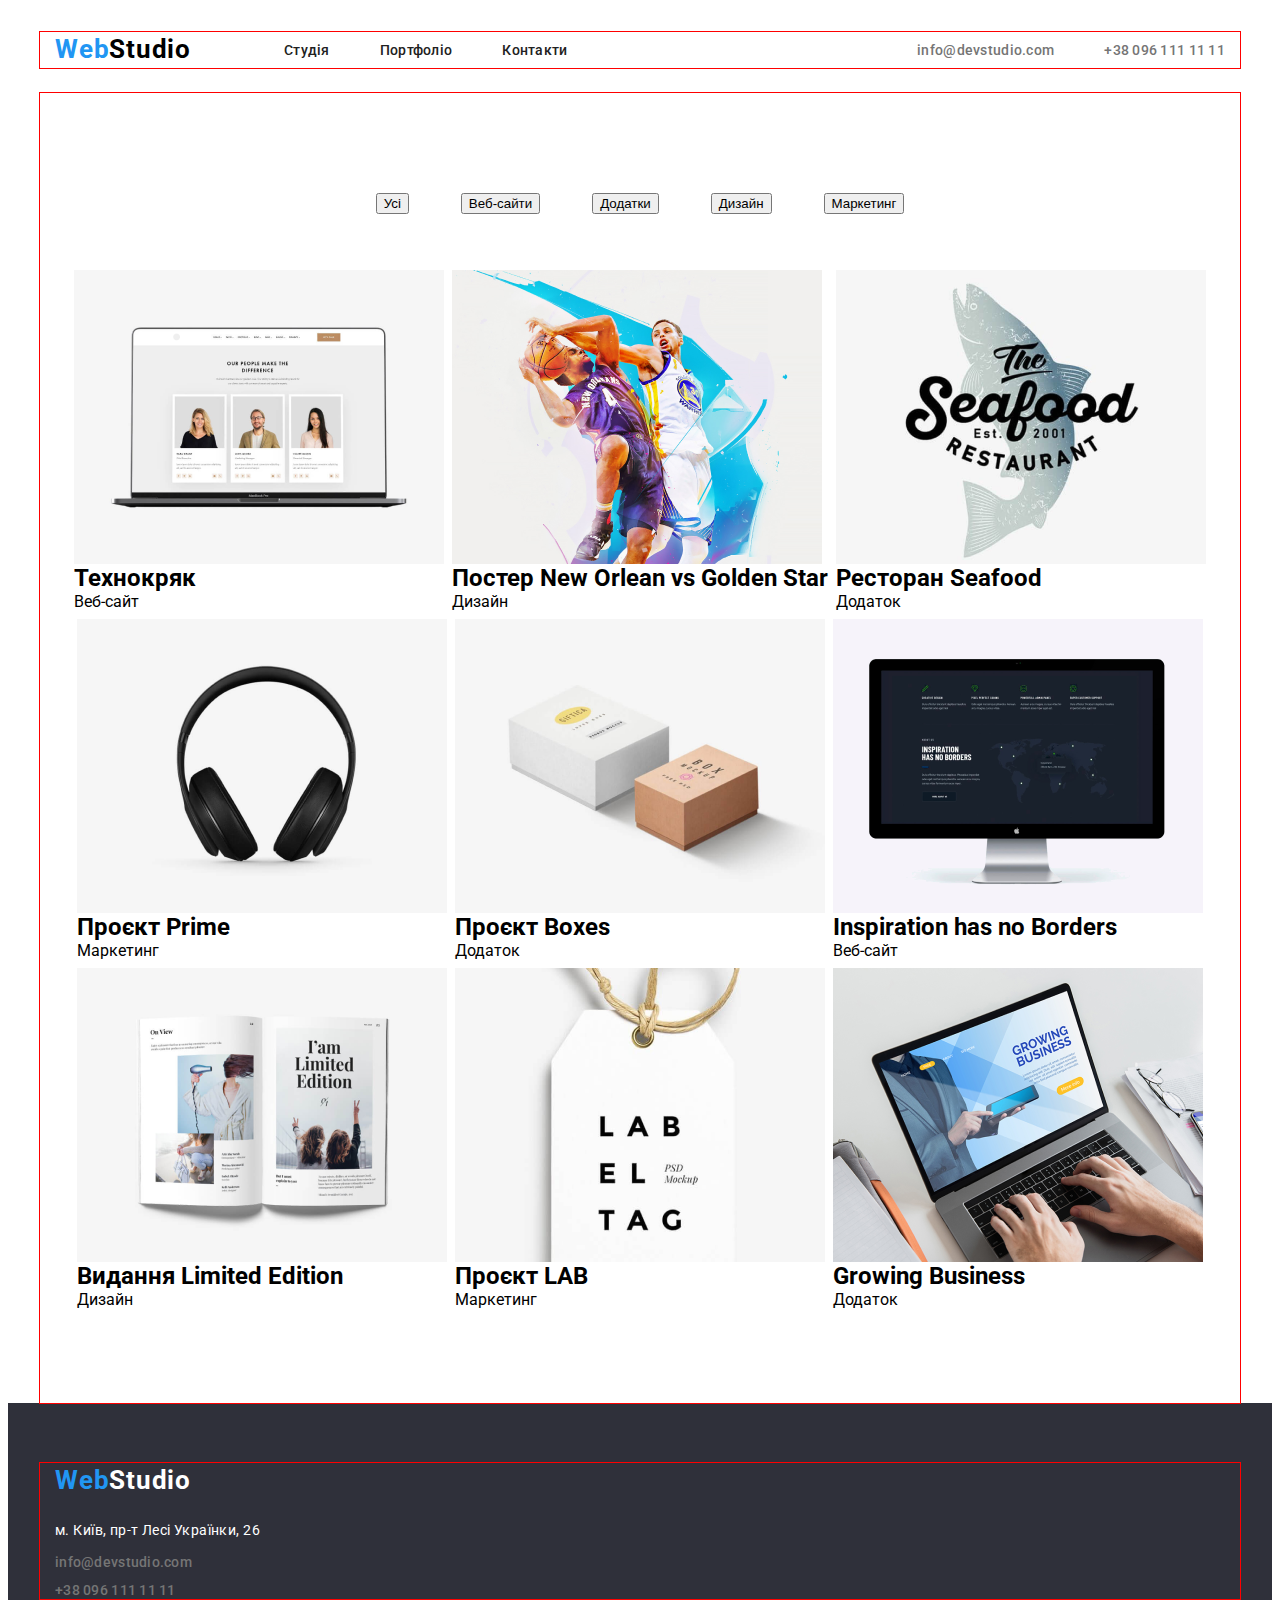
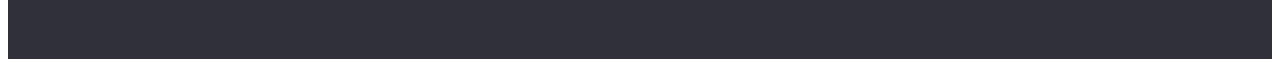
==== commit 42768223: "sa" ====
--- a/pages/portfolio.html
+++ b/pages/portfolio.html
@@ -14,23 +14,27 @@
 </head>
 <body>
         <header class="header">
-        <div class="container">
-            <a href="./index.html" class="header-logo">Web<span class="header-studio">Studio</span></a>
+            <div class="container">
+                <div class="header-all">
+                    <a href="./index.html" class="header-logo">Web<span class="header-studio">Studio</span></a>
             
-            <nav class="header-nav">
-                <ul class="nav-list"> 
-                    <li class="nav-item"><a href="./index.html" class="nav-link">Студія</a></li>
-                    <li class="nav-item"><a href="./pages/portfolio.html" class="nav-link">Портфоліо</a></li>
-                    <li class="nav-item"><a href="#" class="nav-link">Контакти</a></li>
-                </ul>
-            </nav>
-                <ul class="header-list">
-                    <li class="header-item"><a href="mailto:info@devstudio.com" class="header-linke">info@devstudio.com</a></li>
-                    <li class="header-item"><a href="tel:+380961111111" class="header-link">+38 096 111 11 11</a></li>
-                </ul>
-            
+                    <nav class="header-nav">
+                        <ul class="nav-list">
+                            <li class="nav-item"><a href="./index.html" class="nav-link">Студія</a></li>
+                            <li class="nav-item"><a href="./pages/portfolio.html" class="nav-link">Портфоліо</a></li>
+                            <li class="nav-item"><a href="#" class="nav-link">Контакти</a></li>
+                        </ul>
+                    </nav>
+                    <ul class="header-list">
+                        <li class="header-item"><a href="mailto:info@devstudio.com" class="header-linke">info@devstudio.com</a>
+                        </li>
+                        <li class="header-item"><a href="tel:+380961111111" class="header-link">+38 096 111 11 11</a></li>
+                    </ul>
+                </div>
+            </div>
         </header>
     <main>
+        <div class="container">
         <section class="work">
             <ul class="work-ul">
                 <li class="work-button">
@@ -98,17 +102,19 @@
                 </li>
             </ul>
         </section>
+        </div>
     </main>
     <footer class="footer">
         <div class="container">
-        <a href="./index.html" class="header-logo">Web<span class="header-studio">Studio</span></a>
-        <ul>
-            <li>
-                <a href="https://maps.app.goo.gl/7LLcaL1i6Z1wxG6XA" class="footer-map">м. Київ, пр-т Лесі Українки, 26</a>
-            </li>
-            <li class="header-item"><a href="mailto:info@devstudio.com" class="header-linke">info@devstudio.com</a></li>
-            <li class="header-item"><a href="tel:+380961111111" class="header-link">+38 096 111 11 11</a></li>
-        </ul>
+            <a href="./index.html" class="header-logo">Web<span class="footer-studio">Studio</span></a>
+            <ul class="footer-info">
+                <li>
+                    <a href="https://maps.app.goo.gl/7LLcaL1i6Z1wxG6XA" class="footer-map">м. Київ, пр-т Лесі Українки,
+                        26</a>
+                </li>
+                <li class="header-item"><a href="mailto:info@devstudio.com" class="header-linke">info@devstudio.com</a></li>
+                <li class="header-item"><a href="tel:+380961111111" class="header-link">+38 096 111 11 11</a></li>
+            </ul>
         </div>
     </footer>
 </body>
--- a/style.css
+++ b/style.css
@@ -40,7 +40,23 @@
 line-height: 1.38;
 letter-spacing: 0.78px;
 }
-
+.nav-list{
+display: flex;
+gap: 50px;
+}
+.header-list{
+display: flex;
+margin-left: auto;
+gap: 50px;
+}
+.header-all{
+display: flex;
+align-items: center;
+}
+.header-logo {
+display: flex;
+margin-right: 93px;
+}
 .nav-link{
 color: var(--main-text);
 font-size: 14px;
@@ -89,6 +105,7 @@
 border-radius: 4px;
 background: var(--akcen-tcolor);
 box-shadow: 0px 4px 4px 0px rgba(0, 0, 0, 0.15);
+padding: 10px 32px;
 }
 .button-text{
 color: var(--title-color);
@@ -108,6 +125,7 @@
 line-height: 1.14;
 letter-spacing: 0.42px;
 text-transform: uppercase;
+margin-bottom: 10px;
 }
 .sect-mintext{
 color: var(--et-textcolor);
@@ -148,6 +166,7 @@
 font-weight: 500;
 line-height: 1.1875;
 letter-spacing: 0.48px;
+margin-bottom: 10px;
 }
 .footer-map{
 color: var(--title-color);
@@ -175,7 +194,7 @@
 color: var(--main-text);
 text-align: center;
 font-size: 36px;
-font-weight: 400;
+font-weight: 700;
 line-height: 1.16;
 letter-spacing: 0.48px;
 }
@@ -198,6 +217,20 @@
 font-weight: 400;
 line-height: 1.71; 
 letter-spacing: 0.42px;
+}
+.footer-studio{
+color: var(--title-color);
+font-size: 26px;
+font-style: normal;
+font-weight: 700;
+line-height: 1,38;
+letter-spacing: 0.78px;
+}
+.footer-info{
+margin-top: 20px;
+display: flex;
+flex-direction: column;
+gap: 9px;
 }
 .header{
 padding-top: 24px;
@@ -212,6 +245,7 @@
 /* padding-bottom: 94px; */
 } 
 .sect-work{
+display: flex;
 padding-top: 94px;
 padding-bottom: 94px;
 }
@@ -219,56 +253,49 @@
 padding-top: 94px;
 padding-bottom: 94px;
 }
+.uns-info{
+padding-top: 30px;
+padding-bottom: 30px;
+gap: 10px;
+}
+.sect-ul {
+display: flex;
+justify-content: center;
+gap: 30px;
+margin-top: 50px;
+}
 .footer{
 padding-top: 60px;
 padding-bottom: 60px;
 }
 .work{
-padding-top: 60px;
-padding-bottom: 56px;
+padding-top: 94px;
+padding-bottom: 94px;
 }
 .fotos{
 padding-top: 125px;
 padding-bottom: 114px;
 }
-
-.nav-list{
-display: flex;
-justify-content: center;
-/* align-items: ; */
-gap: 50px;
-}
-.header-list{
-display: flex;
-justify-content: flex-end;
-/* align-items: ; */
-gap: 50px;
-}
 .sect-grosstext{
 display: flex;
 justify-content: center;
 gap: 30px;
 }
-.sect-ul{
+
+.uns-gross-foto{
 display: flex;
 justify-content: center;
 gap: 30px;
-padding-top: 50px;
-padding-bottom: 50px;
-}
-.uns-gross-foto{
-display: flex;
-justify-content: center;
-gap: 30px;
-padding-top: 50px;
+margin-top: 50px;
 }
 .work-ul{
 display: flex;
 justify-content: center;
 align-items: center;
 gap: 8px;
-padding-top: 94px;
-padding-bottom: 50px;
+}
+.work-button{
+margin-bottom: 50px;
 }
 .work-ul{
 display: flex;
@@ -276,4 +303,25 @@
 justify-content: center;
 align-items: center;
 /* gap: 30px; */
-}+}
+.work-button{
+padding: 6px 22px;
+border-radius: 4px;
+border: none;
+}
+.main-text{
+width: 696px;
+margin: 0 auto;
+margin-bottom: 30px;
+}
+.main-section{
+text-align: center;
+}
+.sect-img-foto{
+background-color: var(--title-color);
+width: 270px;
+height: 368px;
+flex-shrink: 0;
+}
+
+
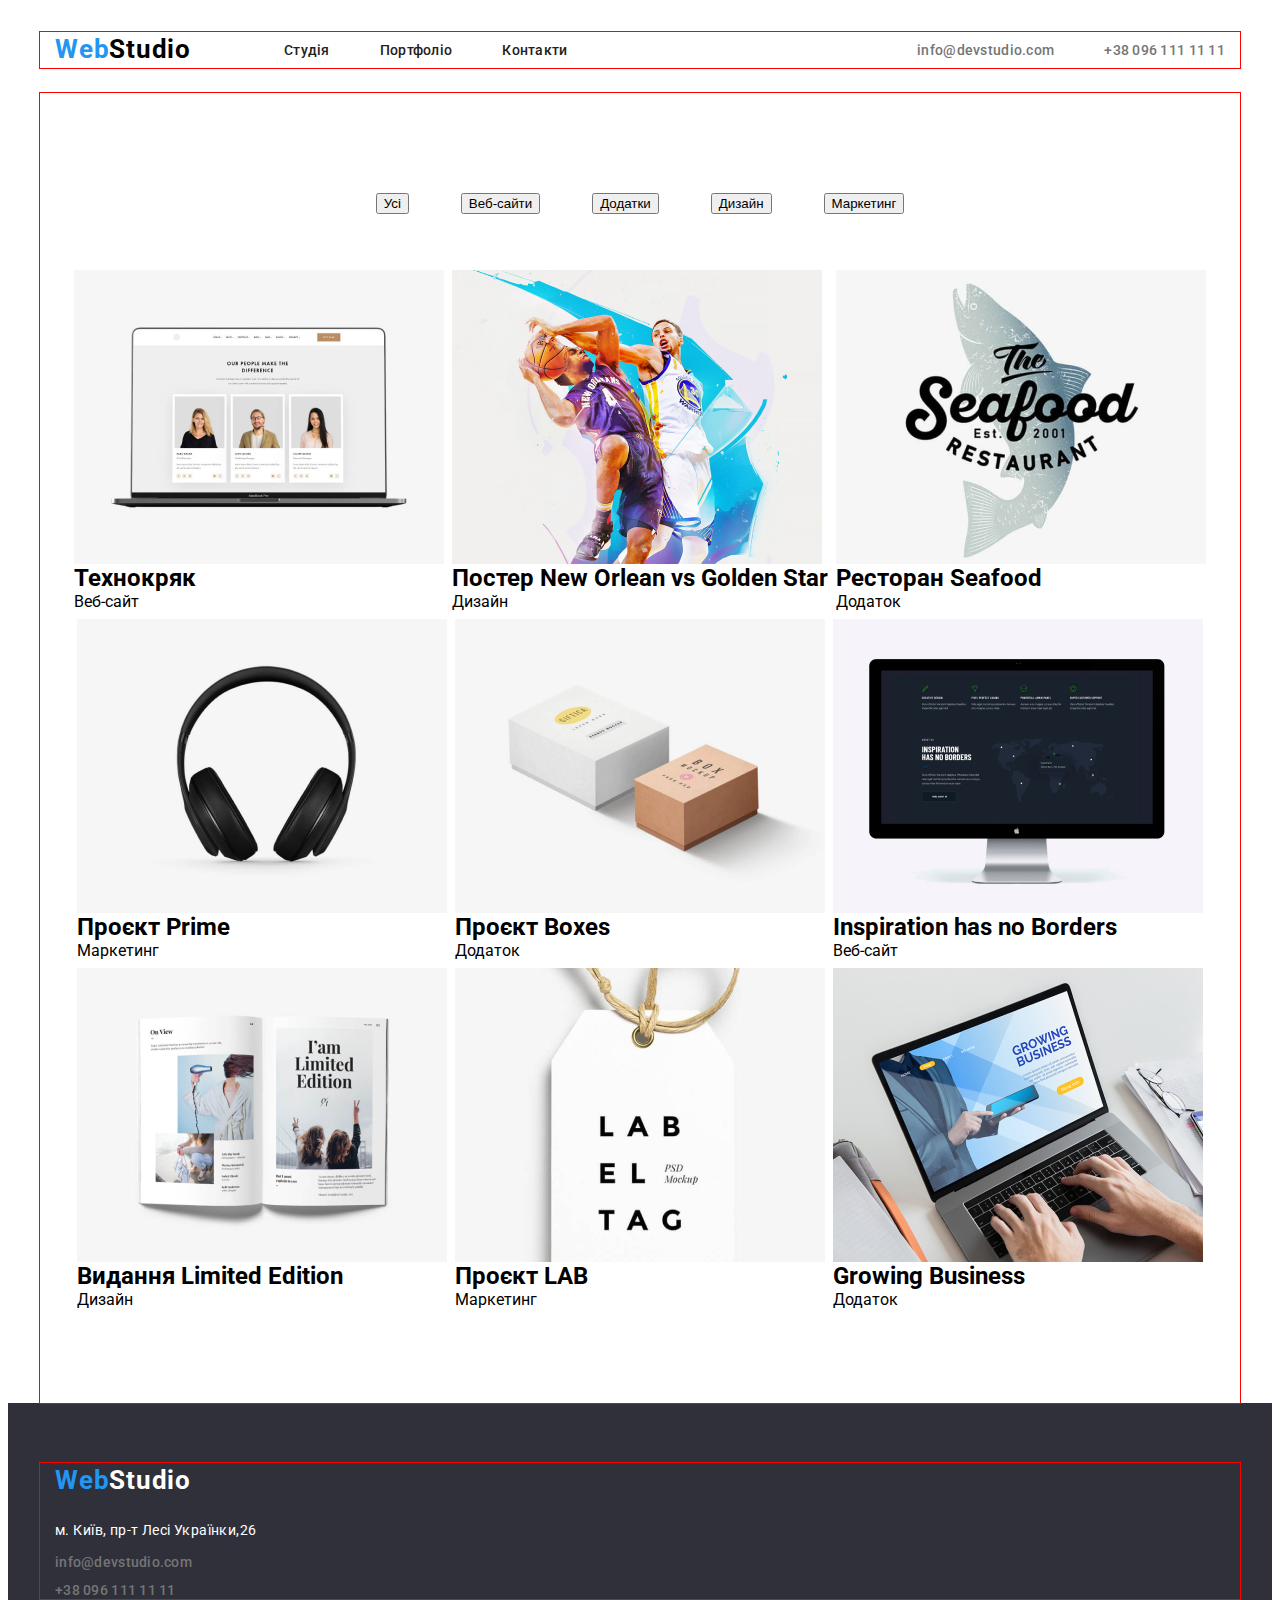
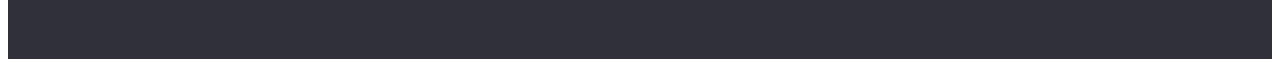
==== commit 718b96fd: "sa" ====
--- a/pages/portfolio.html
+++ b/pages/portfolio.html
@@ -109,8 +109,7 @@
             <a href="./index.html" class="header-logo">Web<span class="footer-studio">Studio</span></a>
             <ul class="footer-info">
                 <li>
-                    <a href="https://maps.app.goo.gl/7LLcaL1i6Z1wxG6XA" class="footer-map">м. Київ, пр-т Лесі Українки,
-                        26</a>
+                    <a href="https://maps.app.goo.gl/7LLcaL1i6Z1wxG6XA" class="footer-map">м. Київ, пр-т Лесі Українки,26</a>
                 </li>
                 <li class="header-item"><a href="mailto:info@devstudio.com" class="header-linke">info@devstudio.com</a></li>
                 <li class="header-item"><a href="tel:+380961111111" class="header-link">+38 096 111 11 11</a></li>
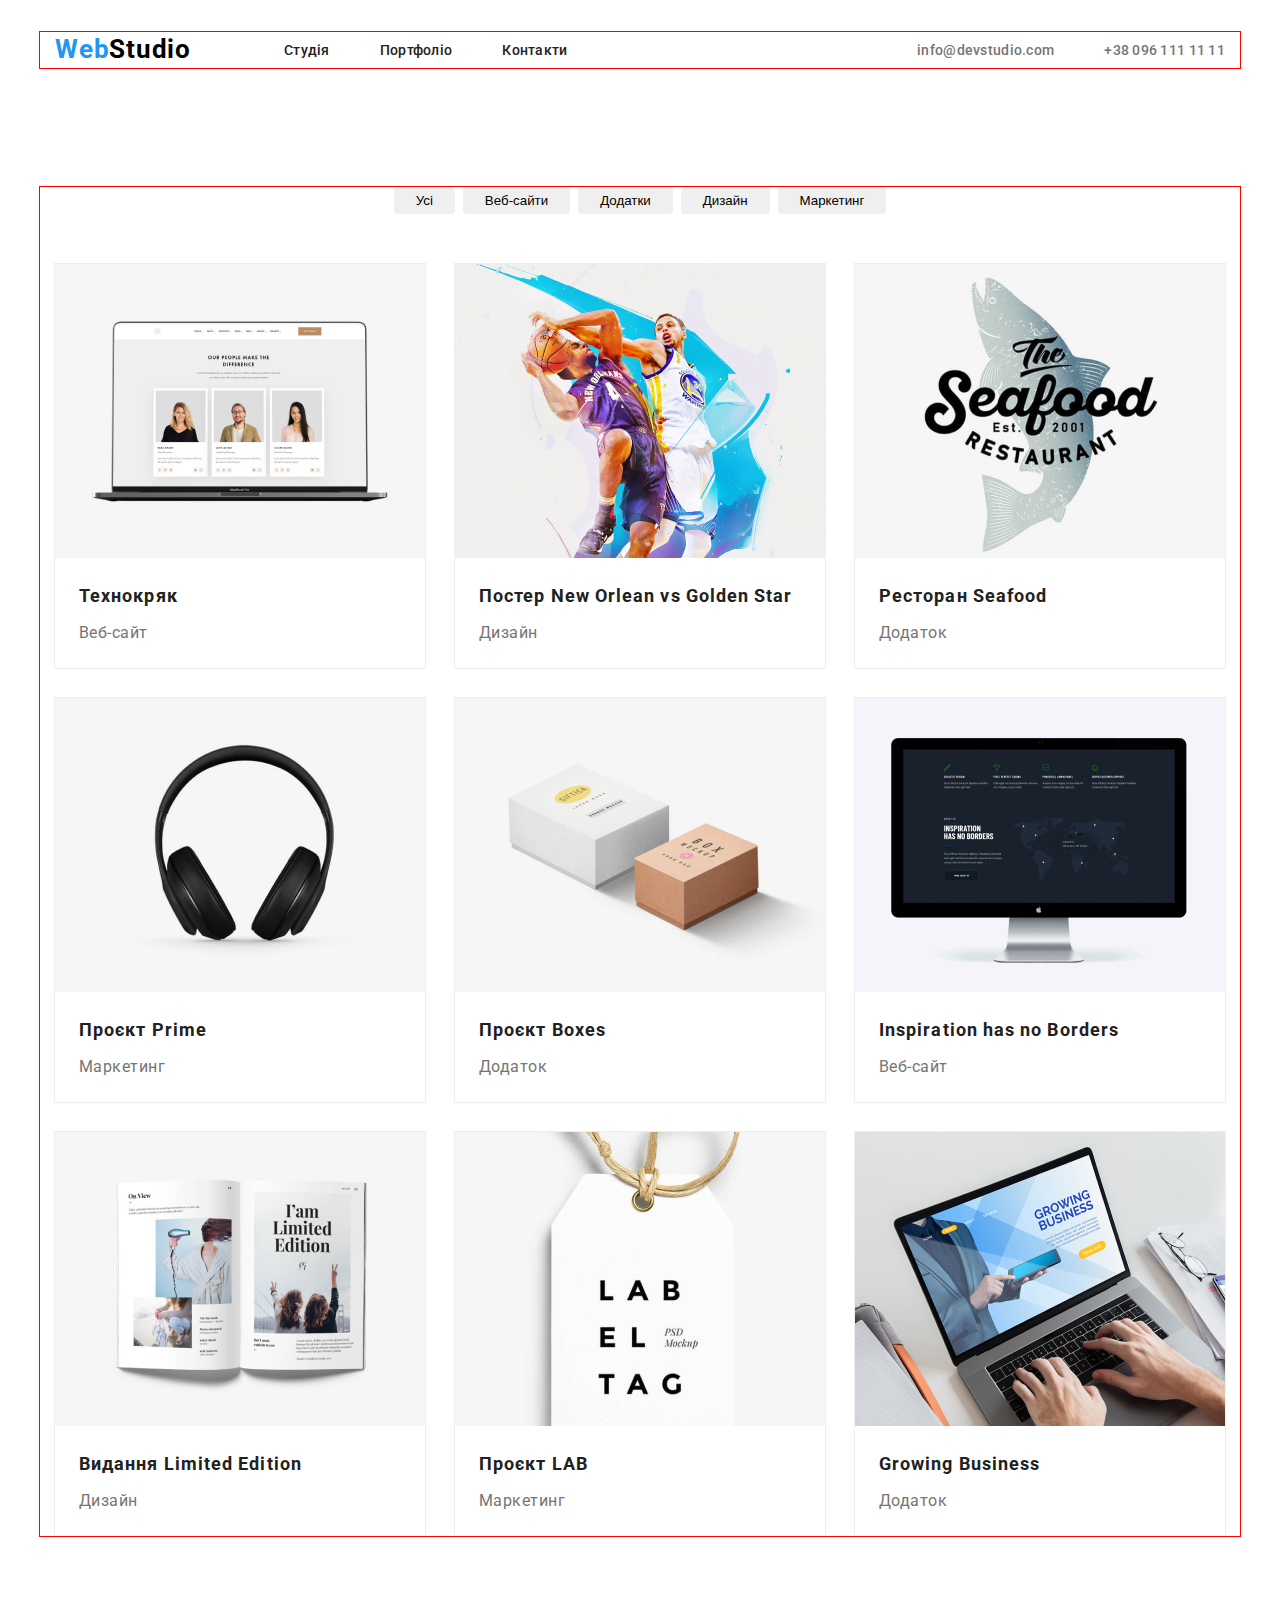
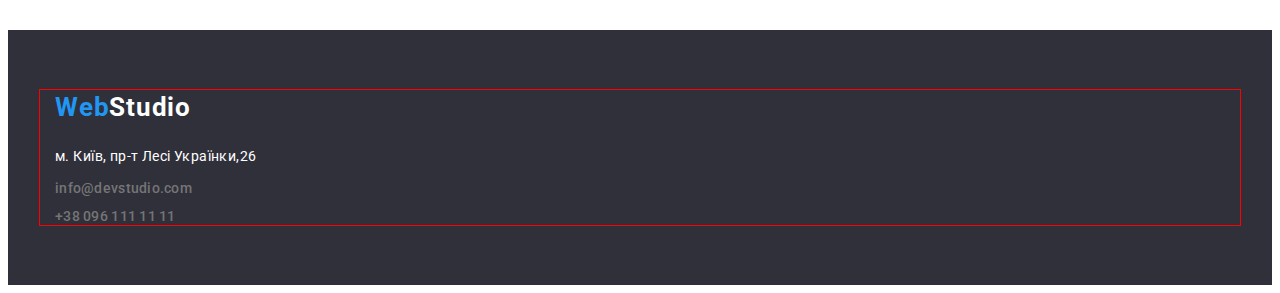
==== commit 03989a88: "asa" ====
--- a/pages/portfolio.html
+++ b/pages/portfolio.html
@@ -34,11 +34,11 @@
             </div>
         </header>
     <main>
+        <section class="work">
         <div class="container">
-        <section class="work">
-            <ul class="work-ul">
+            <ul class="batton-ul">
                 <li class="work-button">
-                    <button type="button" class="box6">Усі</button>
+                    <button type="button" class="box7">Усі</button>
                 </li>
                 <li class="work-button">
                     <button type="button" class="box7">Веб-сайти</button>
@@ -57,52 +57,71 @@
             <ul class="work-ul">
                 <li class="work-all">
                     <img src="../img2/nout1.png" alt="ноутбук" width="370px">
-                    <h2>Технокряк</h2>
-                    <p>Веб-сайт</p>
+                    <div class="work-boxs">
+                    <h2 class="work-taitle">Технокряк</h2>
+                    <p class="work-text">Веб-сайт</p>
+                    </div>
                 </li>
                 <li class="work-all">
                     <img src="../img2/basket2.png" alt="баскетбол" width="370px">
-                    <h2>Постер New Orlean vs Golden Star</h2>
-                    <p>Дизайн</p>
+                    <div class="work-boxs">
+                    <h2 class="work-taitle">Постер New Orlean vs Golden Star</h2>
+                    <p class="work-text">Дизайн</p>
+                    </div>
                 </li>
                 <li class="work-all">
                     <img src="../img2/ruba3.png" alt="риба" width="370px">
-                    <h2>Ресторан Seafood</h2>
-                    <p>Додаток</p>
+                    <div class="work-boxs">
+                    <h2 class="work-taitle">Ресторан Seafood</h2>
+                    <p class="work-text">Додаток</p>
+                    </div>
                 </li>
                 <li class="work-all">
                     <img src="../img2/nausch4.png" alt="наушники" width="370px">
-                    <h2>Проєкт Prime</h2>
-                    <p>Маркетинг</p>
+                    <div class="work-boxs">
+                    <h2 class="work-taitle">Проєкт Prime</h2>
+                    <p class="work-text">Маркетинг</p>
+                    </div>
                 </li>
                 <li class="work-all">
                     <img src="../img2/mulo5.png" alt="мило" width="370px">
-                    <h2>Проєкт Boxes</h2>
-                    <p>Додаток</p>
+                    <div class="work-boxs">
+                    <h2 class="work-taitle">Проєкт Boxes</h2>
+                    <p class="work-text">Додаток</p>
+                    </div>
                 </li>
                 <li class="work-all">
                     <img src="../img2/monitor6.png" alt="монитор" width="370px">
-                    <h2>Inspiration has no Borders</h2>
-                    <p>Веб-сайт</p>
+                    <div class="work-boxs">
+                    <h2 class="work-taitle">Inspiration has no Borders</h2>
+                    <p class="work-text">Веб-сайт</p>
+                    </div>
                 </li>
                 <li class="work-all">
                     <img src="../img2/tetrad7.png" alt="журнал" width="370px">
-                    <h2>Видання Limited Edition</h2>
-                    <p>Дизайн</p>
+                    <div class="work-boxs">
+                    <h2 class="work-taitle">Видання Limited Edition</h2>
+                    <p class="work-text">Дизайн</p>
+                    </div>
                 </li>
                 <li class="work-all">
                     <img src="../img2/karta8.png" alt="карта" width="370px">
-                    <h2>Проєкт LAB</h2>
-                    <p>Маркетинг</p>
+                    <div class="work-boxs">
+                    <h2 class="work-taitle">Проєкт LAB</h2>
+                    <p class="work-text">Маркетинг</p>
+                    </div>
                 </li>
                 <li class="work-all">
                     <img src="../img2/nout9.png" alt="ноутбук" width="370px">
-                    <h2>Growing Business</h2>
-                    <p>Додаток</p>
+                    <div class="work-boxs">
+                    <h2 class="work-taitle">Growing Business</h2>
+                    <p class="work-text">Додаток</p>
+                    </div>
                 </li>
             </ul>
+        </div>
         </section>
-        </div>
+        
     </main>
     <footer class="footer">
         <div class="container">
--- a/style.css
+++ b/style.css
@@ -290,21 +290,20 @@
 }
 .work-ul{
 display: flex;
+flex-wrap: wrap;
+gap: 30px;
+}
+.work-all{
+outline: 1px solid var(--borter-color) ;
+flex-basis: calc((100% - 60px) / 3);
+}
+.batton-ul{
+display: flex;
 justify-content: center;
-align-items: center;
 gap: 8px;
-}
-.work-button{
 margin-bottom: 50px;
 }
-.work-ul{
-display: flex;
-flex-wrap: wrap;
-justify-content: center;
-align-items: center;
-/* gap: 30px; */
-}
-.work-button{
+.box7{
 padding: 6px 22px;
 border-radius: 4px;
 border: none;
@@ -323,5 +322,24 @@
 height: 368px;
 flex-shrink: 0;
 }
-
-
+.work-taitle{
+color: var(--main-text);
+font-size: 18px;
+font-weight: 700;
+line-height: 2;
+letter-spacing: 1.08px;
+margin-bottom: 4px;
+}
+.work-text{
+color: var(--et-textcolor);
+font-size: 16px;
+font-weight: 400;
+line-height: 1.87;
+letter-spacing: 0.48px;
+}
+.work-boxs{
+padding: 20px 24px;
+
+}
+
+
